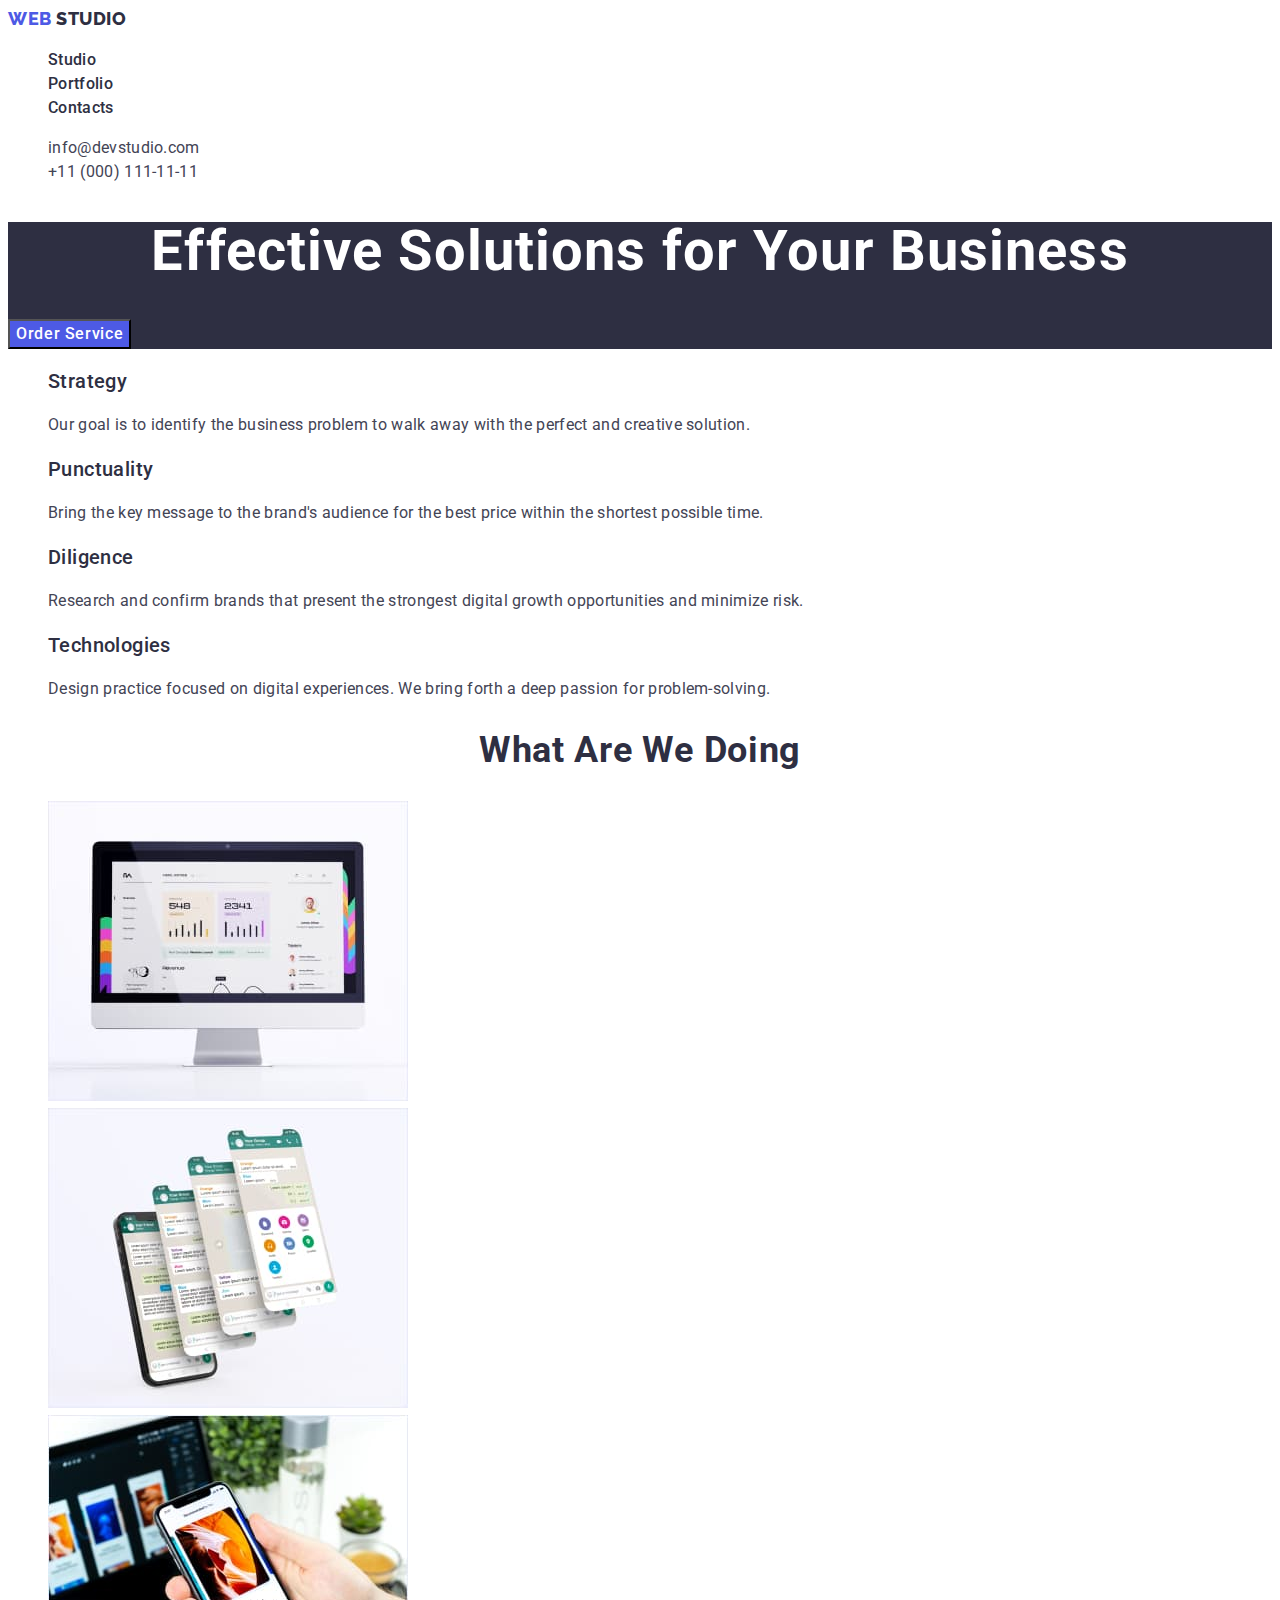
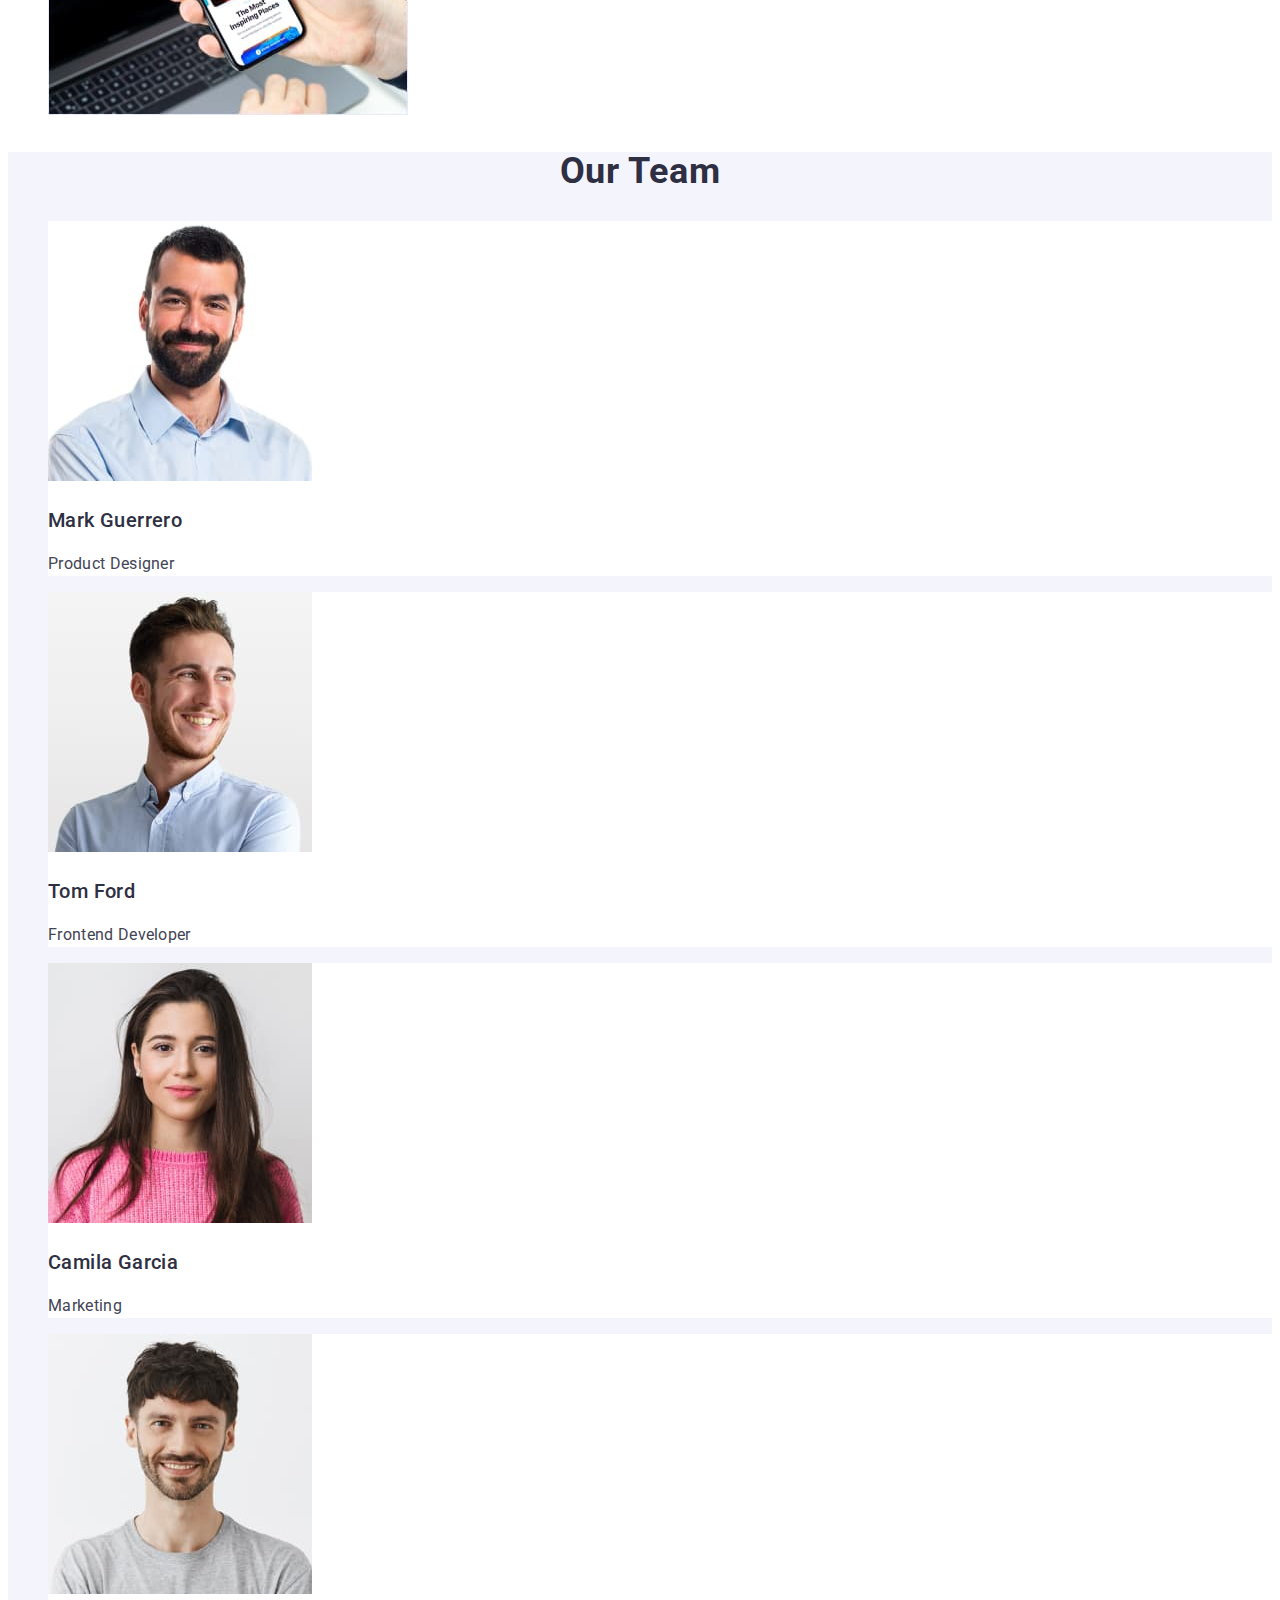
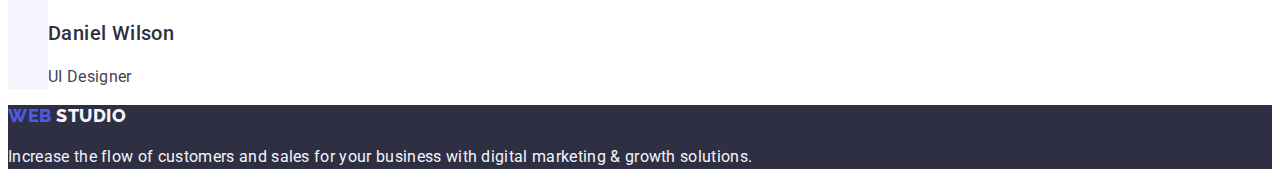
==== index.html @ 3e0f3acb "Initial commit" ====
<!DOCTYPE html>
<html lang="en">
  <head>
    <meta charset="UTF-8" />
    <meta name="viewport" content="width=device-width, initial-scale=1.0" />
    <title>Web Studio</title>
    <link rel="preconnect" href="https://fonts.googleapis.com" />
    <link rel="preconnect" href="https://fonts.gstatic.com" crossorigin />
    <link
      href="https://fonts.googleapis.com/css2?family=Raleway:wght@800&family=Roboto:wght@400;500;700&display=swap"
      rel="stylesheet"
    />
    <link rel="stylesheet" href="./css/styles.css" />
  </head>
  <body>
    <!-- Header -->
    <header class="top-header">
      <nav class="page-nav">
        <a class="logo link" href="./index.html">
          Web
          <span class="logo-studio">Studio</span>
        </a>

        <ul class="menu list">
          <li class="menu-item">
            <a href="./index.html" class="menu-link link">Studio</a>
          </li>
          <li class="menu-item">
            <a href="./portfolio.html" class="menu-link link">Portfolio</a>
          </li>
          <li class="menu-item">
            <a href="" class="menu-link link">Contacts</a>
          </li>
        </ul>
      </nav>
      <address class="address-item">
        <ul class="list">
          <li>
            <a class="address-link link" href="mailto:info@devstudio.com"
              >info@devstudio.com</a
            >
          </li>
          <li>
            <a class="address-link link" href="tel:+110001111111"
              >+11 (000) 111-11-11</a
            >
          </li>
        </ul>
      </address>
    </header>
    <main>
      <!-- HERO -->
      <section class="hero">
        <h1 class="hero-titel">Effective Solutions for Your Business</h1>
        <button type="button" class="modal-btn">Order Service</button>
      </section>
      <!-- ABOUT -->
      <section class="about">
        <h2 hidden>About company</h2>
        <ul class="about-list list">
          <li>
            <h3 class="feature-title">Strategy</h3>
            <p class="feature-text">
              Our goal is to identify the business problem to walk away with the
              perfect and creative solution.
            </p>
          </li>
          <li>
            <h3 class="feature-title">Punctuality</h3>
            <p class="feature-text">
              Bring the key message to the brand's audience for the best price
              within the shortest possible time.
            </p>
          </li>
          <li>
            <h3 class="feature-title">Diligence</h3>
            <p class="feature-text">
              Research and confirm brands that present the strongest digital
              growth opportunities and minimize risk.
            </p>
          </li>
          <li>
            <h3 class="feature-title">Technologies</h3>
            <p class="feature-text">
              Design practice focused on digital experiences. We bring forth a
              deep passion for problem-solving.
            </p>
          </li>
        </ul>
      </section>
      <!-- ACTIVITIES -->
      <section class="activities">
        <h2 class="section-title">What are we doing</h2>
        <ul class="activities-list list">
          <li>
            <img
              src="./images/activities/desktop-applications.jpg"
              alt="Desktop
            applications"
              width="360"
              height="300"
            />
          </li>
          <li>
            <img
              src="./images/activities/mobile-applications.jpg"
              alt="Mobile
            applications"
              width="360"
              height="300"
            />
          </li>
          <li>
            <img
              src="./images/activities/design-solution.jpg"
              alt="Design solution"
              width="360"
              height="300"
            />
          </li>
        </ul>
      </section>
      <!-- TEAM -->
      <section class="team">
        <h2 class="section-title">Our Team</h2>

        <ul class="team-list list">
          <li class="team-link">
            <img
              src="./images/employees/mark-guerrero.jpg"
              alt="photo Product
            Designer"
              width="264"
              height="260"
            />
            <h3 class="feature-title">Mark Guerrero</h3>
            <p class="feature-text">Product Designer</p>
          </li>
          <li class="team-link">
            <img
              src="./images/employees/tom-ford.jpg"
              alt="photo Frontend
            Developer"
              width="264"
              height="260"
            />
            <h3 class="feature-title">Tom Ford</h3>
            <p class="feature-text">Frontend Developer</p>
          </li>
          <li class="team-link">
            <img
              src="./images/employees/camila-garcia.jpg"
              alt="photo
            Marketing"
              width="264"
              height="260"
            />
            <h3 class="feature-title">Camila Garcia</h3>
            <p class="feature-text">Marketing</p>
          </li>
          <li class="team-link">
            <img
              src="./images/employees/daniel-wilson.jpg"
              alt="photo UI
            Designer"
              width="264"
              height="260"
            />
            <h3 class="feature-title">Daniel Wilson</h3>
            <p class="feature-text">UI Designer</p>
          </li>
        </ul>
      </section>
    </main>
    <!-- Footer -->
    <footer class="footer">
      <a class="logo link" href="./index.html">
        Web
        <span class="logo-studio-footer">Studio</span>
      </a>
      <p class="footer-text">
        Increase the flow of customers and sales for your business with digital
        marketing & growth solutions.
      </p>
    </footer>
  </body>
</html>
---- css/styles.css ----
/* ==============ROOT============= */
:root {
    --primary-font: "Roboto", sans-serif;
    --logo-font: "Raleway", sans-serif;

   --primary-theme: #FFF;
   --navy-titel-color: #2E2F42;
   --main-text-color: #434455;
   --brand-color: #4D5AE5;
   --accent-color: #404BBF;
   --section-theme: #F4F4FD;
}
/* =============/ROOT============= */


/* ==========NORMOLIZE============ */
.list {
    list-style-type: none;
}

.link {
    text-decoration: none;
}
/* =========/NORMOLIZE=========== */


body {
    background-color: var(--primary-theme);
    color: var(--main-text-color);

    font-family:  var(--primary-font);
    font-style: normal;
    letter-spacing: 0.32px;
    line-height: 1.5;
}


/* =============LOGO=============== */
.logo {
    color: var(--brand-color);

    font-family: var(--logo-font);
    font-size: 18px;
    font-weight: 800;
    line-height: 1.17;
    letter-spacing: 0.54px;
    text-transform: uppercase;
        }
.logo-studio {
    color: var(--navy-titel-color);
}
.logo-studio-footer {
    color: var(--section-theme);
  }
  /* ============/LOGO============== */

/* =============ADDRESS============== */
.address-item {
    font-style: normal;
    font-size: 16px;
}
.address-link {
    color: var(--main-text-color);
}

.address-link:hover,
.address-link:focus {
    color: var(--accent-color);
}

/* ============/ADDRESS============== */

/* ==============HERO=============== */
.hero {
    background-color: var(--navy-titel-color)
}
.modal-btn {
    color: var(--primary-theme);
    background-color: var(--brand-color);

    font-family: inherit;
    font-size: 16px;
    font-weight: 500;
    line-height:inherit;
    letter-spacing: 0.64px;
    cursor: pointer;
}
.modal-btn:hover,
.modal-btn:focus {
    background-color: var(--accent-color);
}

.hero-titel {
    color: var(--primary-theme);

    font-size: 56px;
    font-weight: 700;
    line-height: 1.07;
    letter-spacing: 1.12px;
    text-align: center;
}

.menu-link {
    color: var(--navy-titel-color);
    font-size: 16px;
    font-weight: 500;
    line-height: 1.5;
}
    
.menu-link:hover,
.menu-link:focus {
    color: var(--accent-color);
}
/* =============/HERO=============== */

/* =============ABOUT=============== */
.feature-title {
    color: var(--navy-titel-color);
    
    font-size: 20px;
    font-weight: 500;
    line-height: 1.2;
    letter-spacing: 0.4px;
}
.feature-text {
    color: var(--main-text-color);

    font-size: 16px;
}
/* ==============/ABOUT============== */
 
/* ===========ACTIVITIES============= */
.section-title {
    color: var(--navy-titel-color);
    text-align: center;
    font-size: 36px;
    font-weight: 700;
    line-height: 1.11;
    letter-spacing: 0.72px;
    text-transform: capitalize;
}
/* ==========/ACTIVITIES============= */

/* ==============TEAM================ */
.team {
    background-color:  var(--section-theme);
} 
.team-link {
    background-color: var(--primary-theme);
}
/* =============/TEAM================ */

/* ==============FILTER============== */
.filter-btn {
    color: var(--brand-color);
    background-color: var(--section-theme);

    text-align: center;
    font-size: 16px;
    font-weight: 500;
    letter-spacing: 0.64px;
    font-family: inherit;
    line-height: inherit;
    cursor: pointer;
}
.filter-btn:hover,
.filter-btn:focus {
    background-color: var(--accent-color);
    color: var(--primary-theme);
}
/* =============/FILTER============== */

/* =============FOOTER=============== */
footer {
    background-color: var(--navy-titel-color);
}
.footer-text {
    color: var(--section-theme);

    font-size: 16px;
}
/* ============/FOOTER=============== */
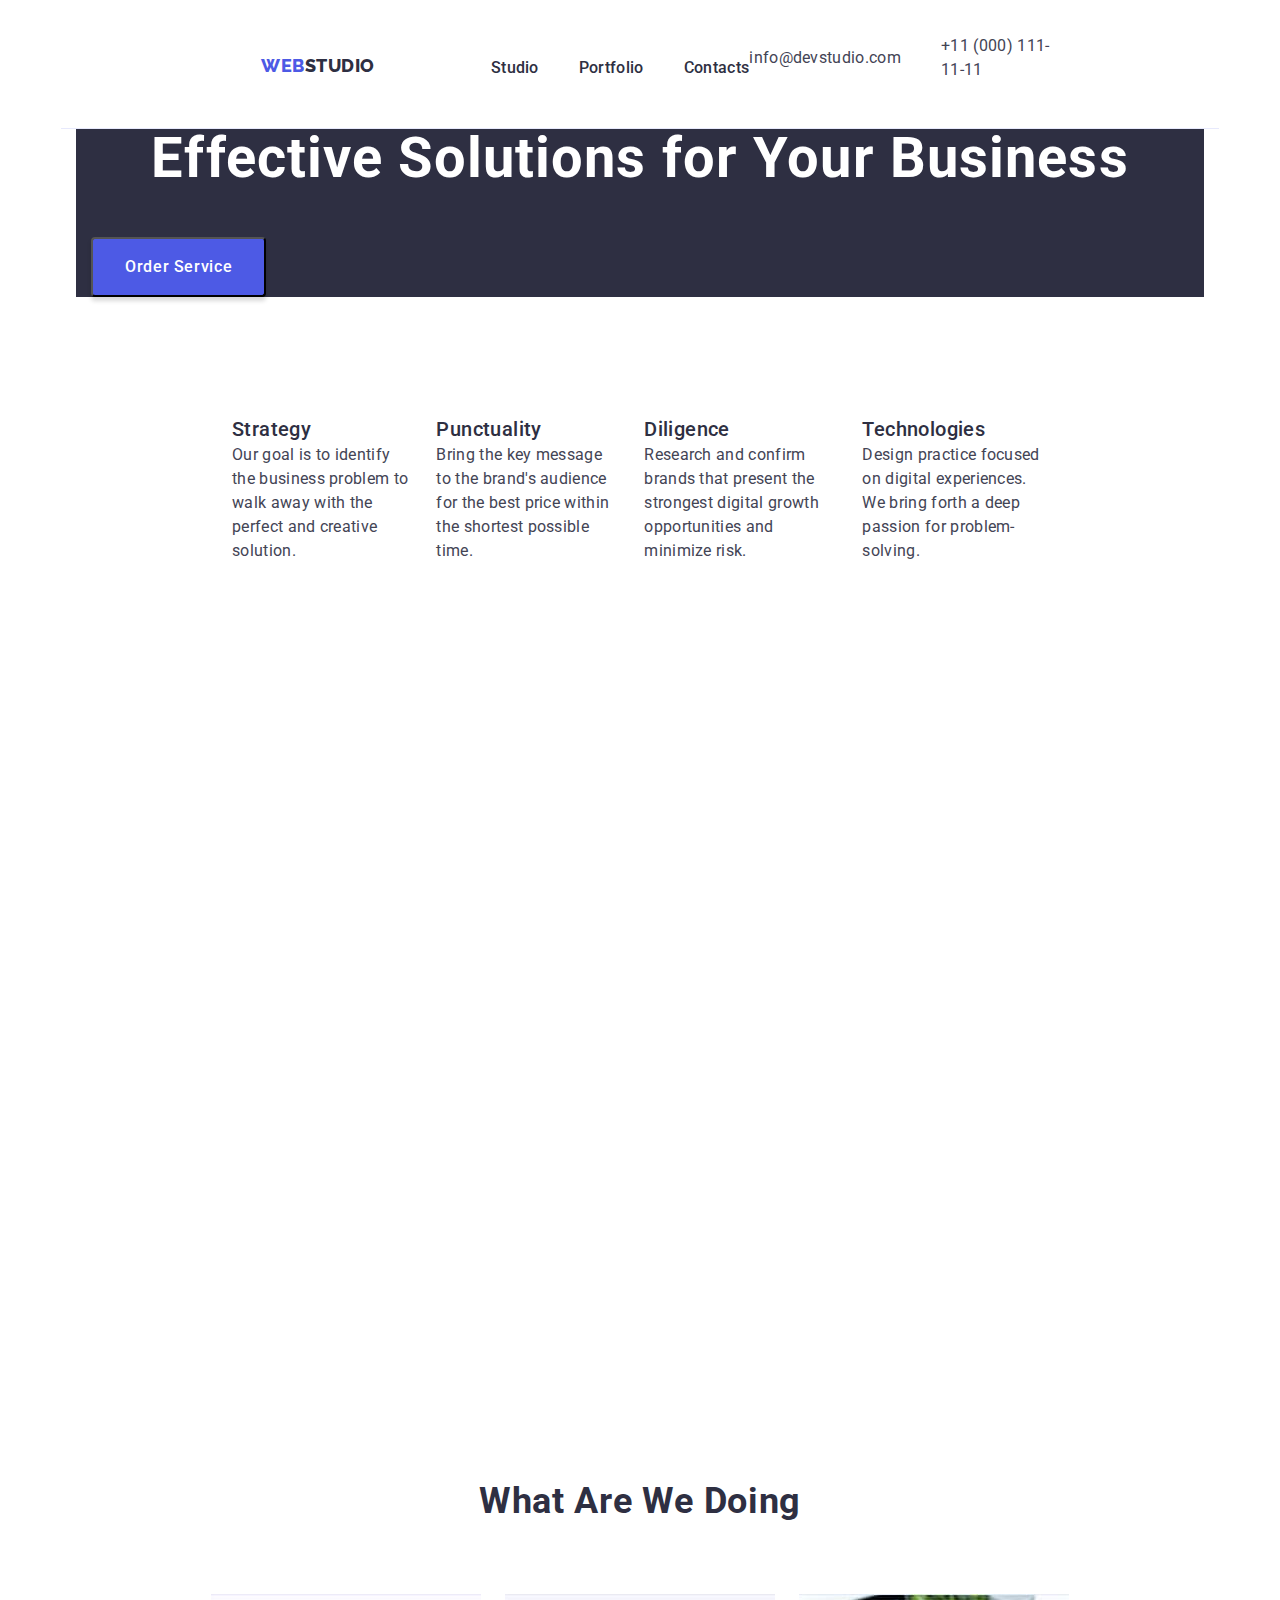
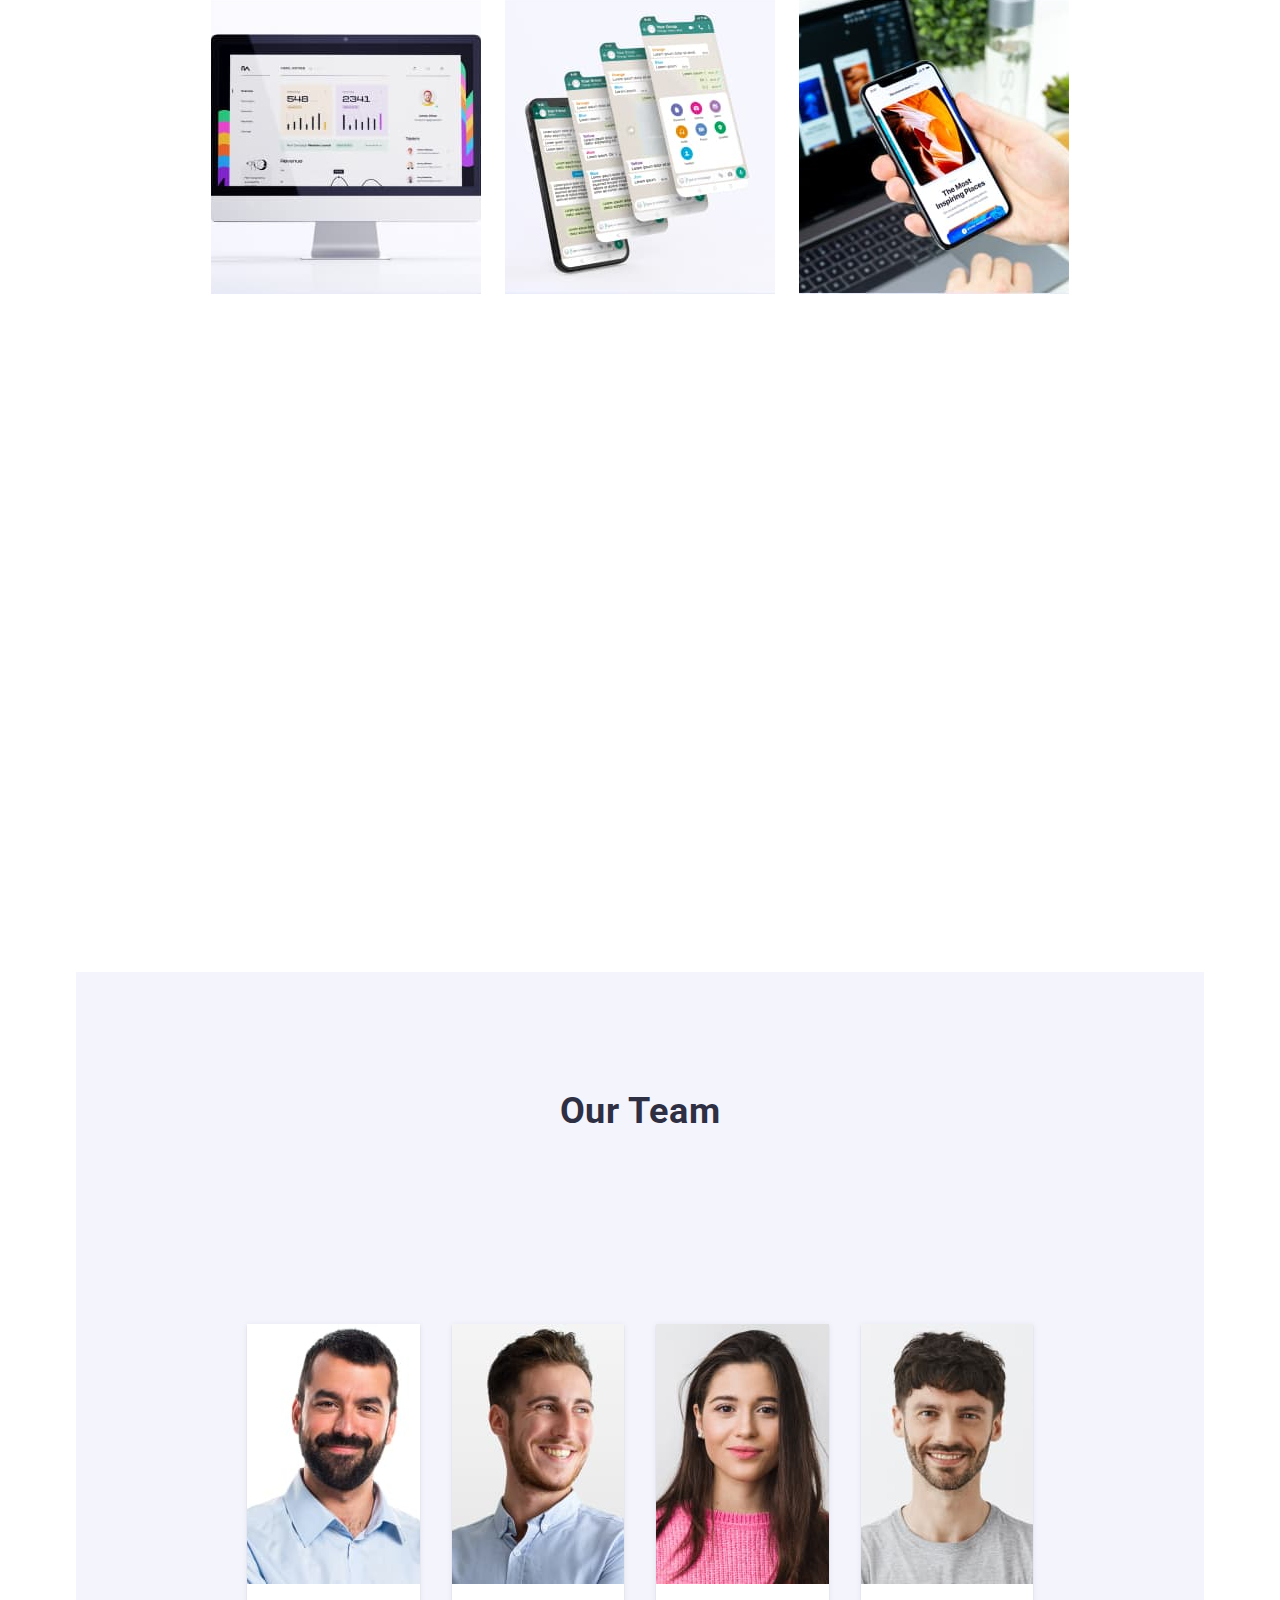
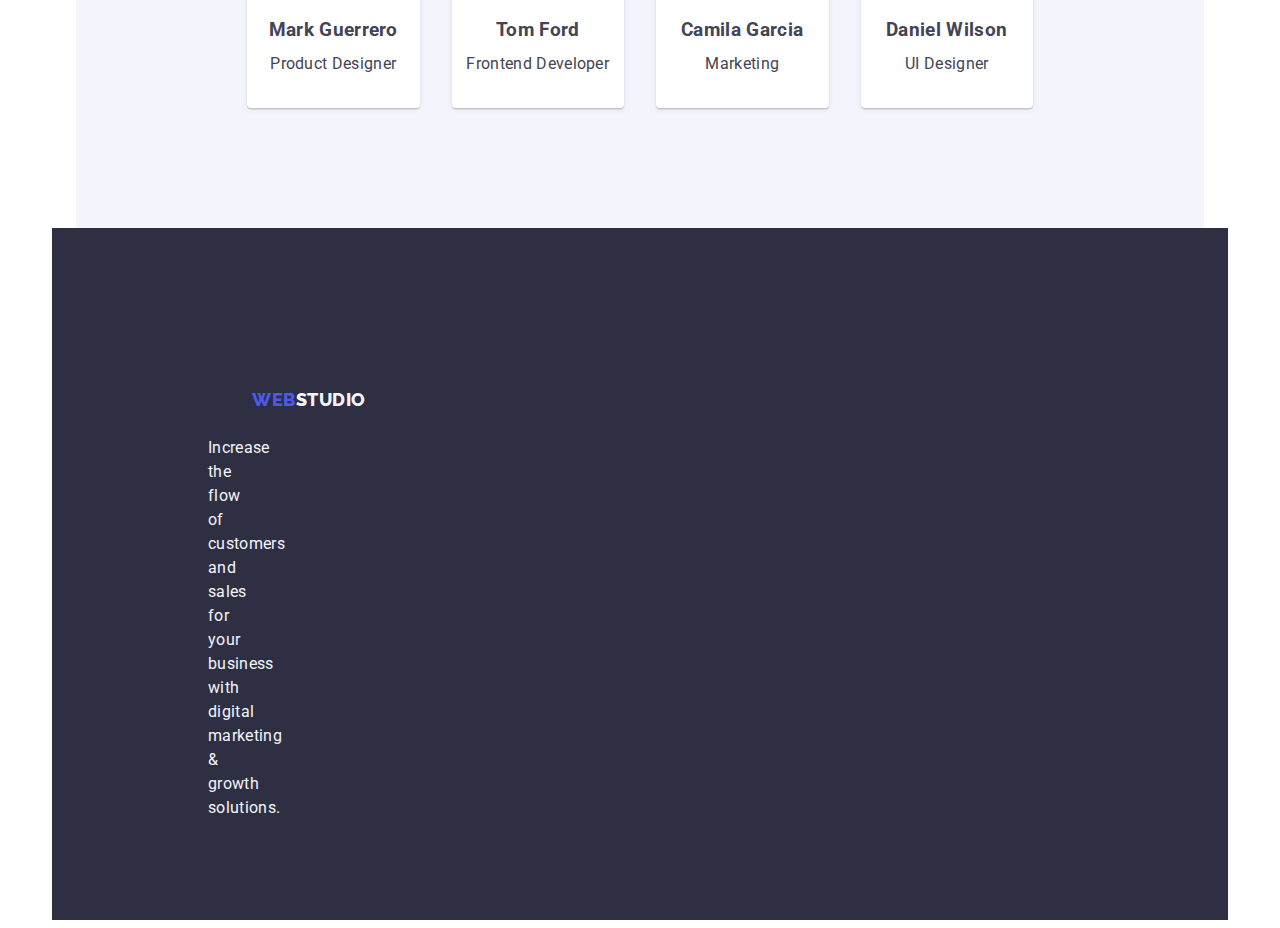
==== commit a4effd73: "hm 3 work" ====
--- a/index.html
+++ b/index.html
@@ -10,178 +10,199 @@
       href="https://fonts.googleapis.com/css2?family=Raleway:wght@800&family=Roboto:wght@400;500;700&display=swap"
       rel="stylesheet"
     />
+    <link
+      rel="stylesheet"
+      href="https://cdnjs.cloudflare.com/ajax/libs/modern-normalize/2.0.0/modern-normalize.min.css"
+      integrity="sha512-4xo8blKMVCiXpTaLzQSLSw3KFOVPWhm/TRtuPVc4WG6kUgjH6J03IBuG7JZPkcWMxJ5huwaBpOpnwYElP/m6wg=="
+      crossorigin="anonymous"
+      referrerpolicy="no-referrer"
+    />
     <link rel="stylesheet" href="./css/styles.css" />
   </head>
   <body>
-    <!-- Header -->
+    <!-- NAVIGATION -->
     <header class="top-header">
-      <nav class="page-nav">
+      <div class="container">
+        <nav class="page-nav">
+          <a class="logo link" href="./index.html">
+            Web
+            <span class="logo-studio">Studio</span>
+          </a>
+
+          <ul class="menu list">
+            <li class="menu-item">
+              <a href="./index.html" class="menu-link link">Studio</a>
+            </li>
+            <li class="menu-item">
+              <a href="./portfolio.html" class="menu-link link">Portfolio</a>
+            </li>
+            <li class="menu-item">
+              <a href="" class="menu-link link">Contacts</a>
+            </li>
+          </ul>
+        </nav>
+        <address class="address">
+          <ul class="address-item list">
+            <li>
+              <a class="address-link link" href="mailto:info@devstudio.com"
+                >info@devstudio.com</a
+              >
+            </li>
+            <li>
+              <a class="address-link link" href="tel:+110001111111"
+                >+11 (000) 111-11-11</a
+              >
+            </li>
+          </ul>
+        </address>
+      </div>
+    </header>
+    <main>
+      <div class="container">
+        <!-- HERO -->
+        <section class="hero">
+          <div class="container">
+            <h1 class="hero-titel">Effective Solutions for Your Business</h1>
+            <button type="button" class="modal-btn">Order Service</button>
+          </div>
+        </section>
+        <!-- ABOUT -->
+        <section class="about">
+          <div class="container">
+            <h2 class="visually-hidden">About company</h2>
+            <ul class="about-list list">
+              <li>
+                <h3 class="feature-title">Strategy</h3>
+                <p class="feature-text">
+                  Our goal is to identify the business problem to walk away with
+                  the perfect and creative solution.
+                </p>
+              </li>
+              <li>
+                <h3 class="feature-title">Punctuality</h3>
+                <p class="feature-text">
+                  Bring the key message to the brand's audience for the best
+                  price within the shortest possible time.
+                </p>
+              </li>
+              <li>
+                <h3 class="feature-title">Diligence</h3>
+                <p class="feature-text">
+                  Research and confirm brands that present the strongest digital
+                  growth opportunities and minimize risk.
+                </p>
+              </li>
+              <li>
+                <h3 class="feature-title">Technologies</h3>
+                <p class="feature-text">
+                  Design practice focused on digital experiences. We bring forth
+                  a deep passion for problem-solving.
+                </p>
+              </li>
+            </ul>
+          </div>
+        </section>
+        <!-- ACTIVITIES -->
+        <section class="activities">
+          <div class="container">
+            <h2 class="section-title">What are we doing</h2>
+            <ul class="activities-list list">
+              <li class="activities-item">
+                <img
+                  src="./images/activities/desktop-applications.jpg"
+                  alt="Desktop
+            applications"
+                  width="360"
+                  height="300"
+                />
+              </li>
+              <li class="activities-item">
+                <img
+                  src="./images/activities/mobile-applications.jpg"
+                  alt="Mobile
+            applications"
+                  width="360"
+                  height="300"
+                />
+              </li>
+              <li class="activities-item">
+                <img
+                  src="./images/activities/design-solution.jpg"
+                  alt="Design solution"
+                  width="360"
+                  height="300"
+                />
+              </li>
+            </ul>
+          </div>
+        </section>
+        <!-- TEAM -->
+        <section class="team">
+          <div class="container">
+            <h2 class="section-title">Our Team</h2>
+
+            <ul class="team-list list">
+              <li class="team-link">
+                <img
+                  src="./images/employees/mark-guerrero.jpg"
+                  alt="photo Product
+            Designer"
+                  width="264"
+                  height="260"
+                />
+                <h3 class="feature-title">Mark Guerrero</h3>
+                <p class="feature-text">Product Designer</p>
+              </li>
+              <li class="team-link">
+                <img
+                  src="./images/employees/tom-ford.jpg"
+                  alt="photo Frontend
+            Developer"
+                  width="264"
+                  height="260"
+                />
+                <h3 class="feature-title">Tom Ford</h3>
+                <p class="feature-text">Frontend Developer</p>
+              </li>
+              <li class="team-link">
+                <img
+                  src="./images/employees/camila-garcia.jpg"
+                  alt="photo
+            Marketing"
+                  width="264"
+                  height="260"
+                />
+                <h3 class="feature-title">Camila Garcia</h3>
+                <p class="feature-text">Marketing</p>
+              </li>
+              <li class="team-link">
+                <img
+                  src="./images/employees/daniel-wilson.jpg"
+                  alt="photo UI
+            Designer"
+                  width="264"
+                  height="260"
+                />
+                <h3 class="feature-title">Daniel Wilson</h3>
+                <p class="feature-text">UI Designer</p>
+              </li>
+            </ul>
+          </div>
+        </section>
+      </div>
+    </main>
+    <!-- FOOTER -->
+    <footer class="footer">
+      <div class="container">
         <a class="logo link" href="./index.html">
           Web
-          <span class="logo-studio">Studio</span>
+          <span class="logo-studio-footer">Studio</span>
         </a>
-
-        <ul class="menu list">
-          <li class="menu-item">
-            <a href="./index.html" class="menu-link link">Studio</a>
-          </li>
-          <li class="menu-item">
-            <a href="./portfolio.html" class="menu-link link">Portfolio</a>
-          </li>
-          <li class="menu-item">
-            <a href="" class="menu-link link">Contacts</a>
-          </li>
-        </ul>
-      </nav>
-      <address class="address-item">
-        <ul class="list">
-          <li>
-            <a class="address-link link" href="mailto:info@devstudio.com"
-              >info@devstudio.com</a
-            >
-          </li>
-          <li>
-            <a class="address-link link" href="tel:+110001111111"
-              >+11 (000) 111-11-11</a
-            >
-          </li>
-        </ul>
-      </address>
-    </header>
-    <main>
-      <!-- HERO -->
-      <section class="hero">
-        <h1 class="hero-titel">Effective Solutions for Your Business</h1>
-        <button type="button" class="modal-btn">Order Service</button>
-      </section>
-      <!-- ABOUT -->
-      <section class="about">
-        <h2 hidden>About company</h2>
-        <ul class="about-list list">
-          <li>
-            <h3 class="feature-title">Strategy</h3>
-            <p class="feature-text">
-              Our goal is to identify the business problem to walk away with the
-              perfect and creative solution.
-            </p>
-          </li>
-          <li>
-            <h3 class="feature-title">Punctuality</h3>
-            <p class="feature-text">
-              Bring the key message to the brand's audience for the best price
-              within the shortest possible time.
-            </p>
-          </li>
-          <li>
-            <h3 class="feature-title">Diligence</h3>
-            <p class="feature-text">
-              Research and confirm brands that present the strongest digital
-              growth opportunities and minimize risk.
-            </p>
-          </li>
-          <li>
-            <h3 class="feature-title">Technologies</h3>
-            <p class="feature-text">
-              Design practice focused on digital experiences. We bring forth a
-              deep passion for problem-solving.
-            </p>
-          </li>
-        </ul>
-      </section>
-      <!-- ACTIVITIES -->
-      <section class="activities">
-        <h2 class="section-title">What are we doing</h2>
-        <ul class="activities-list list">
-          <li>
-            <img
-              src="./images/activities/desktop-applications.jpg"
-              alt="Desktop
-            applications"
-              width="360"
-              height="300"
-            />
-          </li>
-          <li>
-            <img
-              src="./images/activities/mobile-applications.jpg"
-              alt="Mobile
-            applications"
-              width="360"
-              height="300"
-            />
-          </li>
-          <li>
-            <img
-              src="./images/activities/design-solution.jpg"
-              alt="Design solution"
-              width="360"
-              height="300"
-            />
-          </li>
-        </ul>
-      </section>
-      <!-- TEAM -->
-      <section class="team">
-        <h2 class="section-title">Our Team</h2>
-
-        <ul class="team-list list">
-          <li class="team-link">
-            <img
-              src="./images/employees/mark-guerrero.jpg"
-              alt="photo Product
-            Designer"
-              width="264"
-              height="260"
-            />
-            <h3 class="feature-title">Mark Guerrero</h3>
-            <p class="feature-text">Product Designer</p>
-          </li>
-          <li class="team-link">
-            <img
-              src="./images/employees/tom-ford.jpg"
-              alt="photo Frontend
-            Developer"
-              width="264"
-              height="260"
-            />
-            <h3 class="feature-title">Tom Ford</h3>
-            <p class="feature-text">Frontend Developer</p>
-          </li>
-          <li class="team-link">
-            <img
-              src="./images/employees/camila-garcia.jpg"
-              alt="photo
-            Marketing"
-              width="264"
-              height="260"
-            />
-            <h3 class="feature-title">Camila Garcia</h3>
-            <p class="feature-text">Marketing</p>
-          </li>
-          <li class="team-link">
-            <img
-              src="./images/employees/daniel-wilson.jpg"
-              alt="photo UI
-            Designer"
-              width="264"
-              height="260"
-            />
-            <h3 class="feature-title">Daniel Wilson</h3>
-            <p class="feature-text">UI Designer</p>
-          </li>
-        </ul>
-      </section>
-    </main>
-    <!-- Footer -->
-    <footer class="footer">
-      <a class="logo link" href="./index.html">
-        Web
-        <span class="logo-studio-footer">Studio</span>
-      </a>
-      <p class="footer-text">
-        Increase the flow of customers and sales for your business with digital
-        marketing & growth solutions.
-      </p>
+        <p class="footer-text">
+          Increase the flow of customers and sales for your business with
+          digital marketing & growth solutions.
+        </p>
+      </div>
     </footer>
   </body>
 </html>
--- a/css/styles.css
+++ b/css/styles.css
@@ -1,182 +1,399 @@
 /* ==============ROOT============= */
 :root {
-    --primary-font: "Roboto", sans-serif;
-    --logo-font: "Raleway", sans-serif;
-
-   --primary-theme: #FFF;
-   --navy-titel-color: #2E2F42;
-   --main-text-color: #434455;
-   --brand-color: #4D5AE5;
-   --accent-color: #404BBF;
-   --section-theme: #F4F4FD;
+  --primary-font: "Roboto", sans-serif;
+  --logo-font: "Raleway", sans-serif;
+
+  --primary-theme: #fff;
+  --navy-titel-color: #2e2f42;
+  --main-text-color: #434455;
+  --brand-color: #4d5ae5;
+  --accent-color: #404bbf;
+  --section-theme: #f4f4fd;
+  --frame-color: #e7e9fc;
 }
 /* =============/ROOT============= */
 
-
 /* ==========NORMOLIZE============ */
+img {
+  display: block;
+  max-width: 100%;
+  object-fit: cover;
+}
+
 .list {
-    list-style-type: none;
+  list-style-type: none;
 }
 
 .link {
-    text-decoration: none;
+  text-decoration: none;
+}
+
+*,
+*::before,
+*::after {
+  box-sizing: border-box;
+}
+
+h1,
+h2,
+h3,
+h4,
+h5,
+h6,
+p {
+  margin-top: 0;
+  margin-bottom: 0;
+}
+
+ul,
+ol {
+  margin-top: 0;
+  margin-bottom: 0;
+  padding-left: 0;
+}
+main {
+  flex-grow: 1;
 }
 /* =========/NORMOLIZE=========== */
 
-
 body {
-    background-color: var(--primary-theme);
-    color: var(--main-text-color);
-
-    font-family:  var(--primary-font);
-    font-style: normal;
-    letter-spacing: 0.32px;
-    line-height: 1.5;
-}
-
+  background-color: var(--primary-theme);
+  color: var(--main-text-color);
+
+  font-family: var(--primary-font);
+  font-style: normal;
+  letter-spacing: 0.32px;
+  line-height: 1.5;
+  min-height: 100vh;
+}
+
+.container {
+    max-width: 1158px;
+    margin: 0 auto;
+    padding: 0 15px;
+}
 
 /* =============LOGO=============== */
 .logo {
-    color: var(--brand-color);
-
-    font-family: var(--logo-font);
-    font-size: 18px;
-    font-weight: 800;
-    line-height: 1.17;
-    letter-spacing: 0.54px;
-    text-transform: uppercase;
-        }
+  color: var(--brand-color);
+
+  font-family: var(--logo-font);
+  font-size: 18px;
+  font-weight: 800;
+  line-height: 1.17;
+  letter-spacing: 0.54px;
+  text-transform: uppercase;
+  display: inline-flex;
+  padding-top: 21px;
+  padding-left: 44px;
+  flex-shrink: 0;
+  margin-right: 76px;
+  margin-bottom: 26px;
+}
+
 .logo-studio {
-    color: var(--navy-titel-color);
+  color: var(--navy-titel-color);
 }
 .logo-studio-footer {
-    color: var(--section-theme);
-  }
-  /* ============/LOGO============== */
-
-/* =============ADDRESS============== */
+  color: var(--section-theme);
+}
+/* ============/LOGO============== */
+
+/* ==========NAVIGATION=========== */
+.page-nav {
+  display: flex;
+  justify-content: space-between;
+  align-items: center;
+  gap: 40px;
+}
+
+.address {
+  font-style: normal;
+  font-size: 16px;
+}
+
 .address-item {
-    font-style: normal;
-    font-size: 16px;
-}
+  display: flex;
+  gap: 40px;
+  align-items: center;
+}
+
 .address-link {
-    color: var(--main-text-color);
+  color: var(--main-text-color);
 }
 
 .address-link:hover,
 .address-link:focus {
-    color: var(--accent-color);
-}
-
-/* ============/ADDRESS============== */
+  color: var(--accent-color);
+}
+
+/* ==========/NAVIGATION=========== */
 
 /* ==============HERO=============== */
 .hero {
-    background-color: var(--navy-titel-color)
+  background-color: var(--navy-titel-color);
+  /* margin: 0 0 292px;
+  padding: 188px 472px; */
+}
+
+.hero-titel {
+  color: var(--primary-theme);
+
+  font-size: 56px;
+  font-weight: 700;
+  line-height: 1.07;
+  letter-spacing: 1.12px;
+  text-align: center;
+  margin-bottom: 48px;
 }
 .modal-btn {
-    color: var(--primary-theme);
-    background-color: var(--brand-color);
-
-    font-family: inherit;
-    font-size: 16px;
-    font-weight: 500;
-    line-height:inherit;
-    letter-spacing: 0.64px;
-    cursor: pointer;
-}
+  color: var(--primary-theme);
+  background-color: var(--brand-color);
+  box-shadow: 0px 4px 4px 0px rgba(0, 0, 0, 0.15);
+
+  font-family: inherit;
+  font-size: 16px;
+  font-weight: 500;
+  line-height: inherit;
+  letter-spacing: 0.64px;
+  cursor: pointer;
+  border-radius: 4px;
+  padding: 16px 32px;
+  align-items: flex-start;
+  gap: 10px;
+}
+
 .modal-btn:hover,
 .modal-btn:focus {
-    background-color: var(--accent-color);
-}
-
-.hero-titel {
-    color: var(--primary-theme);
-
-    font-size: 56px;
-    font-weight: 700;
-    line-height: 1.07;
-    letter-spacing: 1.12px;
-    text-align: center;
-}
+  background-color: var(--accent-color);
+}
+
+
+/* .menu-item {
+  padding-right: 40px;
+} */
 
 .menu-link {
-    color: var(--navy-titel-color);
-    font-size: 16px;
-    font-weight: 500;
-    line-height: 1.5;
-}
-    
+  color: var(--navy-titel-color);
+  font-size: 16px;
+  font-weight: 500;
+  line-height: 1.5;
+}
+
 .menu-link:hover,
 .menu-link:focus {
-    color: var(--accent-color);
+  color: var(--accent-color);
 }
 /* =============/HERO=============== */
 
 /* =============ABOUT=============== */
-.feature-title {
+.visually-hidden {
+  position: absolute;
+  width: 1px;
+  height: 1px;
+  margin: -1px;
+  border: 0;
+  padding: 0;
+  white-space: nowrap;
+  clip-path: inset(100%);
+  clip: rect(0 0 0 0);
+  overflow: hidden;
+}
+
+
+.feature-text {
+  color: var(--main-text-color);
+
+  font-size: 16px;
+  margin-bottom: 120px;
+}
+/* ==============/ABOUT============== */
+
+/* ===========ACTIVITIES============= */
+
+.section-title {
+  color: var(--navy-titel-color);
+  text-align: center;
+  font-size: 36px;
+  font-weight: 700;
+  line-height: 1.11;
+  letter-spacing: 0.72px;
+  text-transform: capitalize;
+}
+/* ==========/ACTIVITIES============= */
+
+/* ==============TEAM================ */
+.team {
+  background-color: var(--section-theme);
+}
+
+.team-link {
+  background-color: var(--primary-theme);
+  border-radius: 0px 0px 4px 4px;
+  box-shadow: 0px 2px 1px 0px rgba(46, 47, 66, 0.08),
+    0px 1px 1px 0px rgba(46, 47, 66, 0.16),
+    0px 1px 6px 0px rgba(46, 47, 66, 0.08);
+}
+.team-link img {
+  margin-bottom: 32px;
+}
+
+.team-link .feature-title {
+  margin-bottom: 8px;
+  text-align: center;
+}
+
+.team-link .feature-text {
+  margin-bottom: 32px;
+  text-align: center;
+}
+/* =============/TEAM================ */
+
+/* ==============FILTER============== */
+.button-list {
+  display: inline-flex;
+  align-items: flex-start;
+  gap: 24px;
+  text-align: center;
+  padding: 96px 472px;
+  margin-bottom: 72px;
+}
+.filter-btn {
+  color: var(--brand-color);
+  background-color: var(--section-theme);
+
+  text-align: center;
+  font-size: 16px;
+  font-weight: 500;
+  letter-spacing: 0.64px;
+  font-family: inherit;
+  line-height: inherit;
+  cursor: pointer;
+  border-radius: 4px;
+  display: flex;
+  padding: 12px 24px;
+  align-items: flex-start;
+  border: 1px solid var (--frame-color);
+  box-shadow: 0px 2px 2px 0px rgba(0, 0, 0, 0.12),
+    0px 2px 1px 0px rgba(0, 0, 0, 0.08), 0px 3px 1px 0px rgba(0, 0, 0, 0.1);
+}
+
+.filter-btn:hover,
+.filter-btn:focus {
+  background-color: var(--accent-color);
+  color: var(--primary-theme);
+}
+
+
+/* =============/FILTER============== */
+
+/* =============FOOTER=============== */
+.footer-text {
+  color: var(--section-theme);
+
+  font-size: 16px;
+}
+
+/* ============/FOOTER=============== */
+
+
+.top-header .container {
+  border-bottom: 1px solid var(--frame-color);
+  display: flex;
+  justify-content: space-between;
+  padding: 26px 156px;
+}
+
+.footer .container {
+    background-color: var(--navy-titel-color);
+
+    flex-shrink: 0;
+    display: flex;
+    flex-direction: column;
+    justify-content: center;
+    margin: 0 auto;
+    padding: 140px 1020px 100px 156px;
+}
+
+.menu {
+    display: flex;
+    align-items: flex-start;
+    gap: 40px;
+}
+.filter-link img {
+  margin-bottom: 32px;
+}
+
+.filter-link .feature-title {
+  margin-bottom: 8px;
+}
+
+.filter-link .feature-text {
+  margin-bottom: 32px;
+}
+
+.filter-item {
+  padding: 0px 16px;
+  gap: 8px;
+  align-self: stretch;
+box-sizing: border-box;
+flex-direction: row;
+}
+.filter-list {
+  display: flex;
+  align-items: flex-start;
+  padding-bottom: 0;
+  flex-direction: column;
+  gap: 32px;
+  flex-shrink: 0;
+  border: 1px solid var(--frame-color);
+}
+.team-list {
+    gap: 32px;
+    display: inline-flex;
+    padding: 120px 156px;
+    flex-direction: row;
+    justify-content: center;
+    align-items: center;
+}
+.about .container {
+    display: inline-flex;
+    justify-content: space-between;
+    padding: 120px 156px;
+}
+
+.about .feature-title {
     color: var(--navy-titel-color);
-    
+
     font-size: 20px;
     font-weight: 500;
     line-height: 1.2;
     letter-spacing: 0.4px;
-}
-.feature-text {
-    color: var(--main-text-color);
-
-    font-size: 16px;
-}
-/* ==============/ABOUT============== */
- 
-/* ===========ACTIVITIES============= */
-.section-title {
-    color: var(--navy-titel-color);
+    display: inline-flex;
+    flex-direction: column;
+    gap: 8px;
+}
+
+.about-list {
+    display: flex;
+    justify-content: space-between;
+    gap: 24px;
+}
+
+.activities {
+    padding: 559px 120px 558px;
+}
+
+.activities .section-title,
+.team .section-title {
+    padding-top: 120px;
+    margin-bottom: 72px;
+}
+
+.activities-list {
+    display: flex;
+    justify-content: space-between;
     text-align: center;
-    font-size: 36px;
-    font-weight: 700;
-    line-height: 1.11;
-    letter-spacing: 0.72px;
-    text-transform: capitalize;
-}
-/* ==========/ACTIVITIES============= */
-
-/* ==============TEAM================ */
-.team {
-    background-color:  var(--section-theme);
-} 
-.team-link {
-    background-color: var(--primary-theme);
-}
-/* =============/TEAM================ */
-
-/* ==============FILTER============== */
-.filter-btn {
-    color: var(--brand-color);
-    background-color: var(--section-theme);
-
-    text-align: center;
-    font-size: 16px;
-    font-weight: 500;
-    letter-spacing: 0.64px;
-    font-family: inherit;
-    line-height: inherit;
-    cursor: pointer;
-}
-.filter-btn:hover,
-.filter-btn:focus {
-    background-color: var(--accent-color);
-    color: var(--primary-theme);
-}
-/* =============/FILTER============== */
-
-/* =============FOOTER=============== */
-footer {
-    background-color: var(--navy-titel-color);
-}
-.footer-text {
-    color: var(--section-theme);
-
-    font-size: 16px;
-}
-/* ============/FOOTER=============== */+    gap: 24px;
+    margin-bottom: 120px;
+}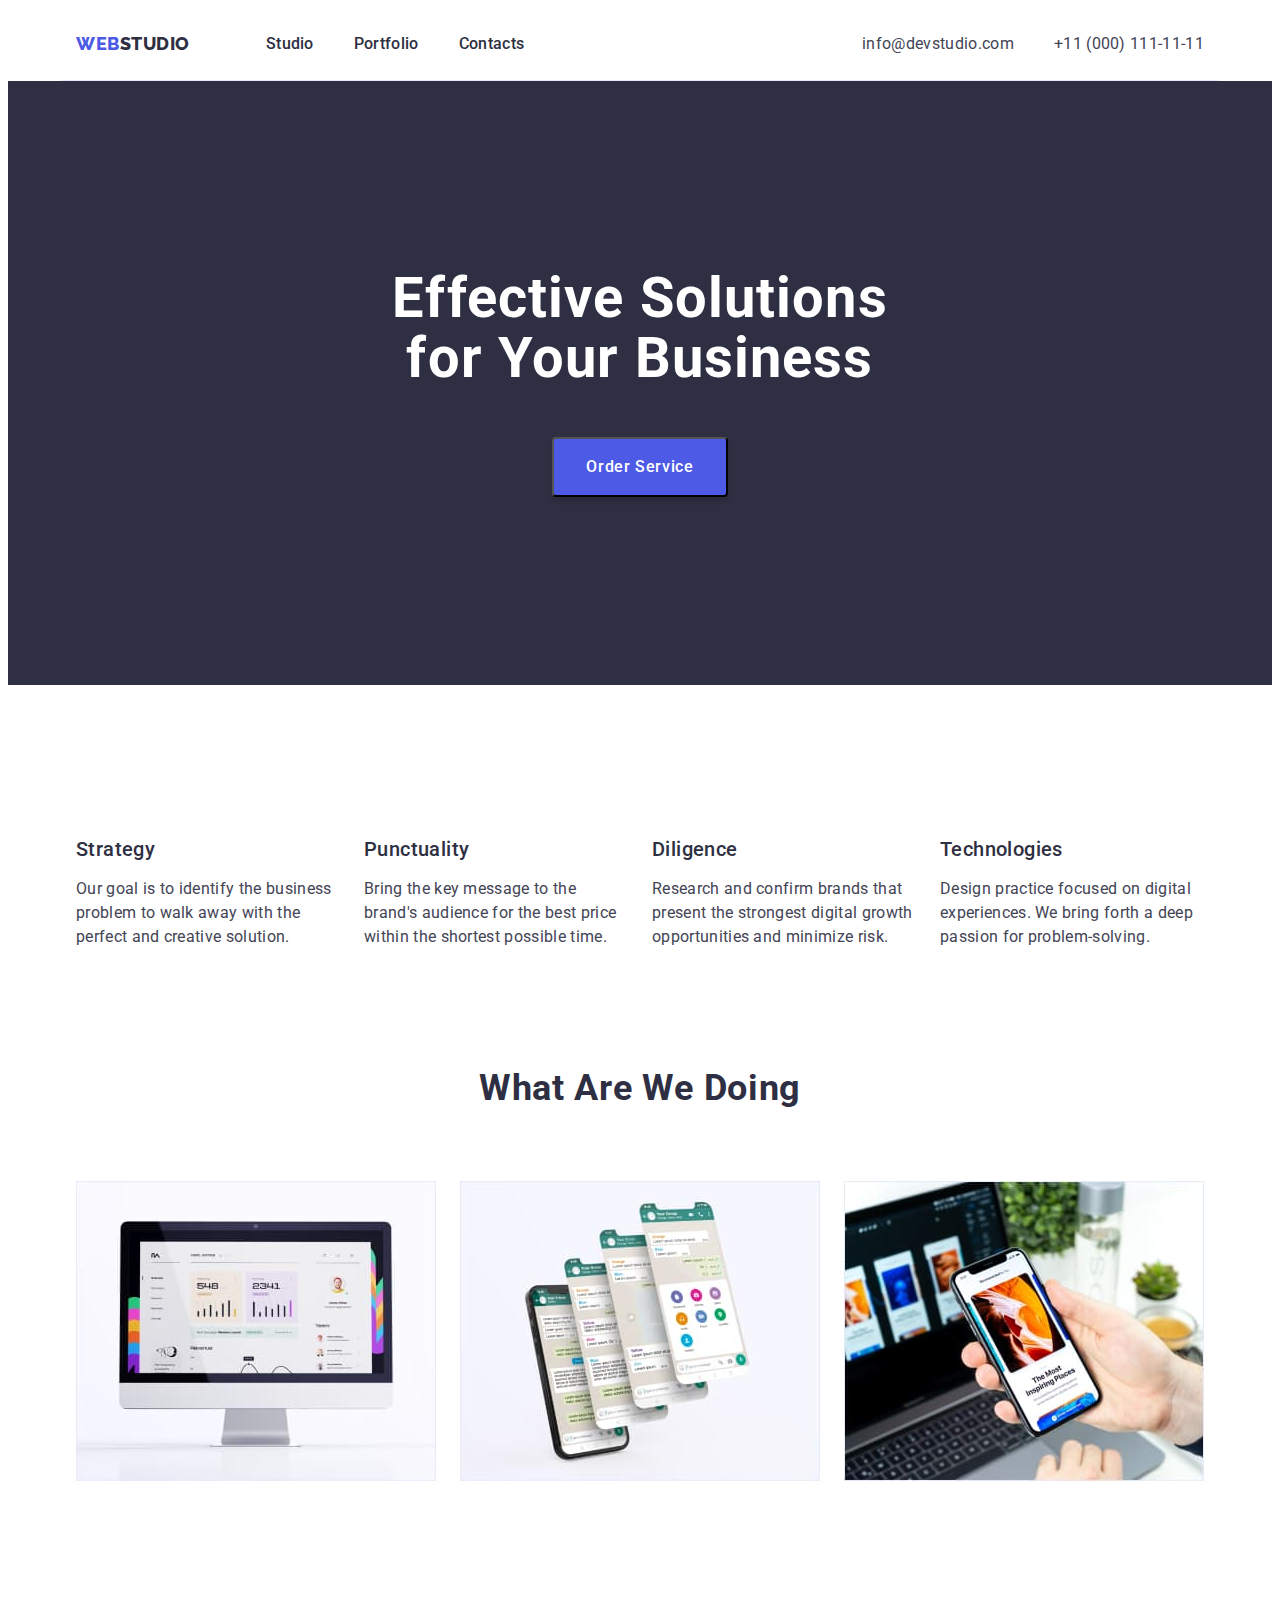
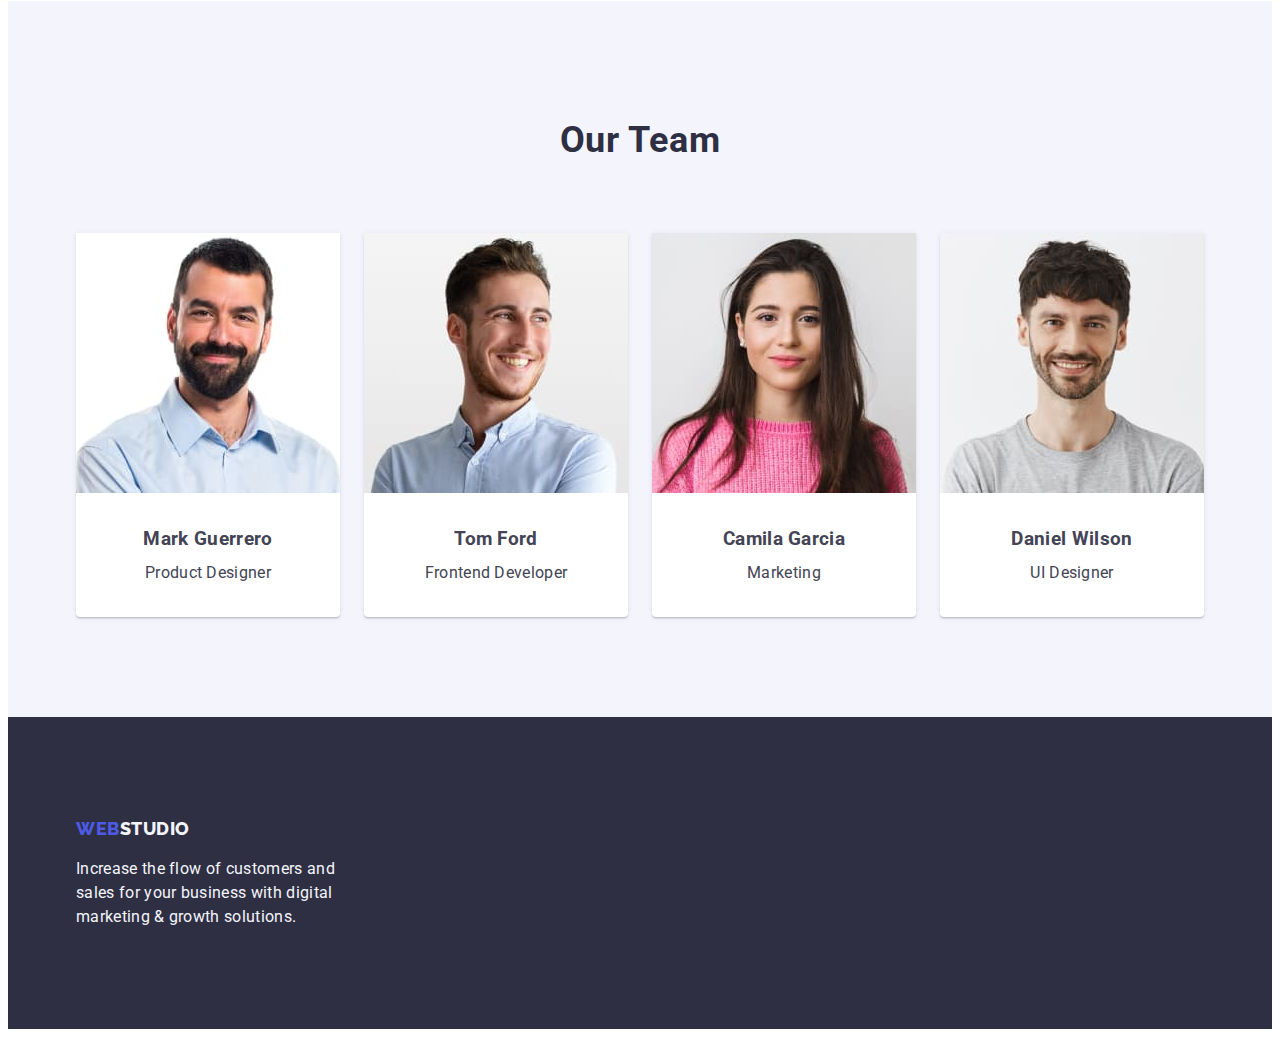
==== commit f29956d2: "hw 3 commit" ====
--- a/index.html
+++ b/index.html
@@ -22,7 +22,7 @@
   <body>
     <!-- NAVIGATION -->
     <header class="top-header">
-      <div class="container">
+      <div class="header-container container">
         <nav class="page-nav">
           <a class="logo link" href="./index.html">
             Web
@@ -58,143 +58,141 @@
       </div>
     </header>
     <main>
-      <div class="container">
-        <!-- HERO -->
-        <section class="hero">
-          <div class="container">
-            <h1 class="hero-titel">Effective Solutions for Your Business</h1>
-            <button type="button" class="modal-btn">Order Service</button>
-          </div>
-        </section>
-        <!-- ABOUT -->
-        <section class="about">
-          <div class="container">
-            <h2 class="visually-hidden">About company</h2>
-            <ul class="about-list list">
-              <li>
-                <h3 class="feature-title">Strategy</h3>
-                <p class="feature-text">
-                  Our goal is to identify the business problem to walk away with
-                  the perfect and creative solution.
-                </p>
-              </li>
-              <li>
-                <h3 class="feature-title">Punctuality</h3>
-                <p class="feature-text">
-                  Bring the key message to the brand's audience for the best
-                  price within the shortest possible time.
-                </p>
-              </li>
-              <li>
-                <h3 class="feature-title">Diligence</h3>
-                <p class="feature-text">
-                  Research and confirm brands that present the strongest digital
-                  growth opportunities and minimize risk.
-                </p>
-              </li>
-              <li>
-                <h3 class="feature-title">Technologies</h3>
-                <p class="feature-text">
-                  Design practice focused on digital experiences. We bring forth
-                  a deep passion for problem-solving.
-                </p>
-              </li>
-            </ul>
-          </div>
-        </section>
-        <!-- ACTIVITIES -->
-        <section class="activities">
-          <div class="container">
-            <h2 class="section-title">What are we doing</h2>
-            <ul class="activities-list list">
-              <li class="activities-item">
-                <img
-                  src="./images/activities/desktop-applications.jpg"
-                  alt="Desktop
+      <!-- HERO -->
+      <section class="hero">
+        <div class="container">
+          <h1 class="hero-titel">Effective Solutions for Your Business</h1>
+          <button type="button" class="modal-btn">Order Service</button>
+        </div>
+      </section>
+      <!-- ABOUT -->
+      <section class="about">
+        <div class="container">
+          <h2 class="visually-hidden">About company</h2>
+          <ul class="about-list list">
+            <li class="about-link">
+              <h3 class="feature-title">Strategy</h3>
+              <p class="feature-text">
+                Our goal is to identify the business problem to walk away with
+                the perfect and creative solution.
+              </p>
+            </li>
+            <li class="about-link">
+              <h3 class="feature-title">Punctuality</h3>
+              <p class="feature-text">
+                Bring the key message to the brand's audience for the best price
+                within the shortest possible time.
+              </p>
+            </li>
+            <li class="about-link">
+              <h3 class="feature-title">Diligence</h3>
+              <p class="feature-text">
+                Research and confirm brands that present the strongest digital
+                growth opportunities and minimize risk.
+              </p>
+            </li>
+            <li class="about-link">
+              <h3 class="feature-title">Technologies</h3>
+              <p class="feature-text">
+                Design practice focused on digital experiences. We bring forth a
+                deep passion for problem-solving.
+              </p>
+            </li>
+          </ul>
+        </div>
+      </section>
+      <!-- ACTIVITIES -->
+      <section class="activities">
+        <div class="container">
+          <h2 class="section-title">What are we doing</h2>
+          <ul class="activities-list list">
+            <li class="activities-item">
+              <img
+                src="./images/activities/desktop-applications.jpg"
+                alt="Desktop
             applications"
-                  width="360"
-                  height="300"
-                />
-              </li>
-              <li class="activities-item">
-                <img
-                  src="./images/activities/mobile-applications.jpg"
-                  alt="Mobile
+                width="360"
+                height="300"
+              />
+            </li>
+            <li class="activities-item">
+              <img
+                src="./images/activities/mobile-applications.jpg"
+                alt="Mobile
             applications"
-                  width="360"
-                  height="300"
-                />
-              </li>
-              <li class="activities-item">
-                <img
-                  src="./images/activities/design-solution.jpg"
-                  alt="Design solution"
-                  width="360"
-                  height="300"
-                />
-              </li>
-            </ul>
-          </div>
-        </section>
-        <!-- TEAM -->
-        <section class="team">
-          <div class="container">
-            <h2 class="section-title">Our Team</h2>
+                width="360"
+                height="300"
+              />
+            </li>
+            <li class="activities-item">
+              <img
+                src="./images/activities/design-solution.jpg"
+                alt="Design solution"
+                width="360"
+                height="300"
+              />
+            </li>
+          </ul>
+        </div>
+      </section>
+      <!-- TEAM -->
+      <section class="team">
+        <div class="container">
+          <h2 class="section-title">Our Team</h2>
 
-            <ul class="team-list list">
-              <li class="team-link">
-                <img
-                  src="./images/employees/mark-guerrero.jpg"
-                  alt="photo Product
+          <ul class="team-list list">
+            <li class="team-card">
+              <img
+                src="./images/employees/mark-guerrero.jpg"
+                alt="photo Product
             Designer"
-                  width="264"
-                  height="260"
-                />
-                <h3 class="feature-title">Mark Guerrero</h3>
-                <p class="feature-text">Product Designer</p>
-              </li>
-              <li class="team-link">
-                <img
-                  src="./images/employees/tom-ford.jpg"
-                  alt="photo Frontend
+                width="264"
+                height="260"
+              />
+              <h3 class="feature-title">Mark Guerrero</h3>
+              <p class="feature-text">Product Designer</p>
+            </li>
+            <li class="team-card">
+              <img
+                src="./images/employees/tom-ford.jpg"
+                alt="photo Frontend
             Developer"
-                  width="264"
-                  height="260"
-                />
-                <h3 class="feature-title">Tom Ford</h3>
-                <p class="feature-text">Frontend Developer</p>
-              </li>
-              <li class="team-link">
-                <img
-                  src="./images/employees/camila-garcia.jpg"
-                  alt="photo
+                width="264"
+                height="260"
+              />
+              <h3 class="feature-title">Tom Ford</h3>
+              <p class="feature-text">Frontend Developer</p>
+            </li>
+            <li class="team-card">
+              <img
+                src="./images/employees/camila-garcia.jpg"
+                alt="photo
             Marketing"
-                  width="264"
-                  height="260"
-                />
-                <h3 class="feature-title">Camila Garcia</h3>
-                <p class="feature-text">Marketing</p>
-              </li>
-              <li class="team-link">
-                <img
-                  src="./images/employees/daniel-wilson.jpg"
-                  alt="photo UI
+                width="264"
+                height="260"
+              />
+              <h3 class="feature-title">Camila Garcia</h3>
+              <p class="feature-text">Marketing</p>
+            </li>
+            <li class="team-card">
+              <img
+                src="./images/employees/daniel-wilson.jpg"
+                alt="photo UI
             Designer"
-                  width="264"
-                  height="260"
-                />
-                <h3 class="feature-title">Daniel Wilson</h3>
-                <p class="feature-text">UI Designer</p>
-              </li>
-            </ul>
-          </div>
-        </section>
-      </div>
+                width="264"
+                height="260"
+              />
+              <h3 class="feature-title">Daniel Wilson</h3>
+              <p class="feature-text">UI Designer</p>
+            </li>
+          </ul>
+        </div>
+      </section>
     </main>
     <!-- FOOTER -->
     <footer class="footer">
       <div class="container">
-        <a class="logo link" href="./index.html">
+        <a class="logo web-footer link" href="./index.html">
           Web
           <span class="logo-studio-footer">Studio</span>
         </a>
--- a/css/styles.css
+++ b/css/styles.css
@@ -22,6 +22,8 @@
 
 .list {
   list-style-type: none;
+  margin: 0;
+  padding: 0;
 }
 
 .link {
@@ -41,16 +43,9 @@
 h5,
 h6,
 p {
-  margin-top: 0;
-  margin-bottom: 0;
-}
-
-ul,
-ol {
-  margin-top: 0;
-  margin-bottom: 0;
-  padding-left: 0;
-}
+  margin: 0;
+}
+
 main {
   flex-grow: 1;
 }
@@ -64,13 +59,45 @@
   font-style: normal;
   letter-spacing: 0.32px;
   line-height: 1.5;
-  min-height: 100vh;
 }
 
 .container {
-    max-width: 1158px;
+    width: 1158px;
     margin: 0 auto;
     padding: 0 15px;
+}
+
+button {
+  font-family: inherit;
+  line-height: inherit;
+}
+
+.section-title {
+  color: var(--navy-titel-color);
+  font-size: 36px;
+  font-weight: 700;
+  line-height: 1.11;
+  letter-spacing: 0.72px;
+  text-transform: capitalize;
+  text-align: center;
+}
+
+.feature-title {
+  padding-top: 32px;
+  padding-bottom: 8px;
+}
+
+.feature-text {
+  color: var(--main-text-color);
+
+  font-size: 16px;
+  padding-bottom: 32px;
+}
+
+.activities .section-title,
+.team .section-title {
+  padding-top: 120px;
+  margin-bottom: 72px;
 }
 
 /* =============LOGO=============== */
@@ -84,18 +111,11 @@
   letter-spacing: 0.54px;
   text-transform: uppercase;
   display: inline-flex;
-  padding-top: 21px;
-  padding-left: 44px;
-  flex-shrink: 0;
   margin-right: 76px;
-  margin-bottom: 26px;
 }
 
 .logo-studio {
   color: var(--navy-titel-color);
-}
-.logo-studio-footer {
-  color: var(--section-theme);
 }
 /* ============/LOGO============== */
 
@@ -104,6 +124,11 @@
   display: flex;
   justify-content: space-between;
   align-items: center;
+}
+
+.menu {
+  display: flex;
+  align-items: flex-start;
   gap: 40px;
 }
 
@@ -114,8 +139,8 @@
 
 .address-item {
   display: flex;
+  text-align: center;
   gap: 40px;
-  align-items: center;
 }
 
 .address-link {
@@ -130,10 +155,17 @@
 /* ==========/NAVIGATION=========== */
 
 /* ==============HERO=============== */
+ .header-container {
+    display: flex;
+    justify-content: space-between;
+    align-items: center;
+
+    border-bottom: 1px solid var(--frame-color);
+}
+
 .hero {
   background-color: var(--navy-titel-color);
-  /* margin: 0 0 292px;
-  padding: 188px 472px; */
+  padding-bottom: 188px;
 }
 
 .hero-titel {
@@ -144,23 +176,25 @@
   line-height: 1.07;
   letter-spacing: 1.12px;
   text-align: center;
+  padding-top: 188px;
+  margin-left: auto;
+  margin-right: auto;
   margin-bottom: 48px;
+  width: 496px;
 }
 .modal-btn {
   color: var(--primary-theme);
   background-color: var(--brand-color);
   box-shadow: 0px 4px 4px 0px rgba(0, 0, 0, 0.15);
 
-  font-family: inherit;
   font-size: 16px;
   font-weight: 500;
-  line-height: inherit;
   letter-spacing: 0.64px;
   cursor: pointer;
   border-radius: 4px;
   padding: 16px 32px;
-  align-items: flex-start;
-  gap: 10px;
+  display: block;
+  margin:0 auto;
 }
 
 .modal-btn:hover,
@@ -168,16 +202,14 @@
   background-color: var(--accent-color);
 }
 
-
-/* .menu-item {
-  padding-right: 40px;
-} */
-
 .menu-link {
   color: var(--navy-titel-color);
   font-size: 16px;
   font-weight: 500;
   line-height: 1.5;
+  display: block;
+  padding-top: 24px;
+  padding-bottom: 24px;
 }
 
 .menu-link:hover,
@@ -199,26 +231,40 @@
   clip: rect(0 0 0 0);
   overflow: hidden;
 }
-
-
-.feature-text {
-  color: var(--main-text-color);
-
-  font-size: 16px;
+.about {
+   padding-top: 120px;
+}
+
+.about-list {
+  display: flex;
+  gap: 24px;
+}
+
+.about-link {
+  width: calc((100% - 72px) / 4);
+}
+
+.about .feature-title {
+  color: var(--navy-titel-color);
+
+  font-size: 20px;
+  font-weight: 500;
+  line-height: 1.2;
+  letter-spacing: 0.4px;
+  margin-bottom: 8px;
+}
+.about .feature-text {
+  padding-bottom: 0;
+}
+/* ==============/ABOUT============== */
+
+/* ===========ACTIVITIES============= */
+.activities-list {
+  display: flex;
+  justify-content: space-between;
+  text-align: center;
+  gap: 24px;
   margin-bottom: 120px;
-}
-/* ==============/ABOUT============== */
-
-/* ===========ACTIVITIES============= */
-
-.section-title {
-  color: var(--navy-titel-color);
-  text-align: center;
-  font-size: 36px;
-  font-weight: 700;
-  line-height: 1.11;
-  letter-spacing: 0.72px;
-  text-transform: capitalize;
 }
 /* ==========/ACTIVITIES============= */
 
@@ -227,52 +273,47 @@
   background-color: var(--section-theme);
 }
 
-.team-link {
+.team-card {
   background-color: var(--primary-theme);
   border-radius: 0px 0px 4px 4px;
   box-shadow: 0px 2px 1px 0px rgba(46, 47, 66, 0.08),
     0px 1px 1px 0px rgba(46, 47, 66, 0.16),
     0px 1px 6px 0px rgba(46, 47, 66, 0.08);
-}
-.team-link img {
-  margin-bottom: 32px;
-}
-
-.team-link .feature-title {
-  margin-bottom: 8px;
-  text-align: center;
-}
-
-.team-link .feature-text {
-  margin-bottom: 32px;
+  margin-bottom: 100px;
+  width: calc((100% - 72px) / 3);
+}
+
+.team-list {
+  display: flex;
+  gap: 24px;
+  justify-content: center;
+  align-items: center;
   text-align: center;
 }
 /* =============/TEAM================ */
 
 /* ==============FILTER============== */
 .button-list {
-  display: inline-flex;
-  align-items: flex-start;
+  display:inline-flex;
+  /* align-items: center; */
   gap: 24px;
-  text-align: center;
-  padding: 96px 472px;
-  margin-bottom: 72px;
-}
+  padding-top: 96px;
+  padding-bottom: 72px;
+}
+
 .filter-btn {
   color: var(--brand-color);
   background-color: var(--section-theme);
 
-  text-align: center;
   font-size: 16px;
   font-weight: 500;
   letter-spacing: 0.64px;
-  font-family: inherit;
-  line-height: inherit;
   cursor: pointer;
   border-radius: 4px;
-  display: flex;
   padding: 12px 24px;
-  align-items: flex-start;
+  display: block;
+  text-align: center;
+  margin: 0 auto;
   border: 1px solid var (--frame-color);
   box-shadow: 0px 2px 2px 0px rgba(0, 0, 0, 0.12),
     0px 2px 1px 0px rgba(0, 0, 0, 0.08), 0px 3px 1px 0px rgba(0, 0, 0, 0.1);
@@ -284,116 +325,47 @@
   color: var(--primary-theme);
 }
 
-
+.filter-link .feature-title {
+  color: var(--navy-titel-color);
+}
+
+.filter-list {
+  display: flex;
+  padding-bottom: 120px;
+  flex-wrap: wrap;
+  gap: 48px 24px;
+}
+
+.container-filter {
+  padding: 0px 16px;
+  border-right: 1px solid var(--frame-color);
+  border-left: 1px solid var(--frame-color);
+  border-bottom: 1px solid var(--frame-color);
+}
+
+.filter-item {
+  width: calc((100% - 48px) / 3);
+}
 /* =============/FILTER============== */
 
 /* =============FOOTER=============== */
+.footer {
+  background-color: var(--navy-titel-color);
+  flex-direction: column;
+  display: block; 
+  padding-top: 101px;
+  padding-bottom: 100px;
+}
+
 .footer-text {
   color: var(--section-theme);
 
   font-size: 16px;
-}
-
-/* ============/FOOTER=============== */
-
-
-.top-header .container {
-  border-bottom: 1px solid var(--frame-color);
-  display: flex;
-  justify-content: space-between;
-  padding: 26px 156px;
-}
-
-.footer .container {
-    background-color: var(--navy-titel-color);
-
-    flex-shrink: 0;
-    display: flex;
-    flex-direction: column;
-    justify-content: center;
-    margin: 0 auto;
-    padding: 140px 1020px 100px 156px;
-}
-
-.menu {
-    display: flex;
-    align-items: flex-start;
-    gap: 40px;
-}
-.filter-link img {
-  margin-bottom: 32px;
-}
-
-.filter-link .feature-title {
-  margin-bottom: 8px;
-}
-
-.filter-link .feature-text {
-  margin-bottom: 32px;
-}
-
-.filter-item {
-  padding: 0px 16px;
-  gap: 8px;
-  align-self: stretch;
-box-sizing: border-box;
-flex-direction: row;
-}
-.filter-list {
-  display: flex;
-  align-items: flex-start;
-  padding-bottom: 0;
-  flex-direction: column;
-  gap: 32px;
-  flex-shrink: 0;
-  border: 1px solid var(--frame-color);
-}
-.team-list {
-    gap: 32px;
-    display: inline-flex;
-    padding: 120px 156px;
-    flex-direction: row;
-    justify-content: center;
-    align-items: center;
-}
-.about .container {
-    display: inline-flex;
-    justify-content: space-between;
-    padding: 120px 156px;
-}
-
-.about .feature-title {
-    color: var(--navy-titel-color);
-
-    font-size: 20px;
-    font-weight: 500;
-    line-height: 1.2;
-    letter-spacing: 0.4px;
-    display: inline-flex;
-    flex-direction: column;
-    gap: 8px;
-}
-
-.about-list {
-    display: flex;
-    justify-content: space-between;
-    gap: 24px;
-}
-
-.activities {
-    padding: 559px 120px 558px;
-}
-
-.activities .section-title,
-.team .section-title {
-    padding-top: 120px;
-    margin-bottom: 72px;
-}
-
-.activities-list {
-    display: flex;
-    justify-content: space-between;
-    text-align: center;
-    gap: 24px;
-    margin-bottom: 120px;
-}+  width: 264px;
+}
+
+.logo-studio-footer {
+  color: var(--section-theme);
+  padding-bottom: 18px;
+}
+/* ============/FOOTER=============== */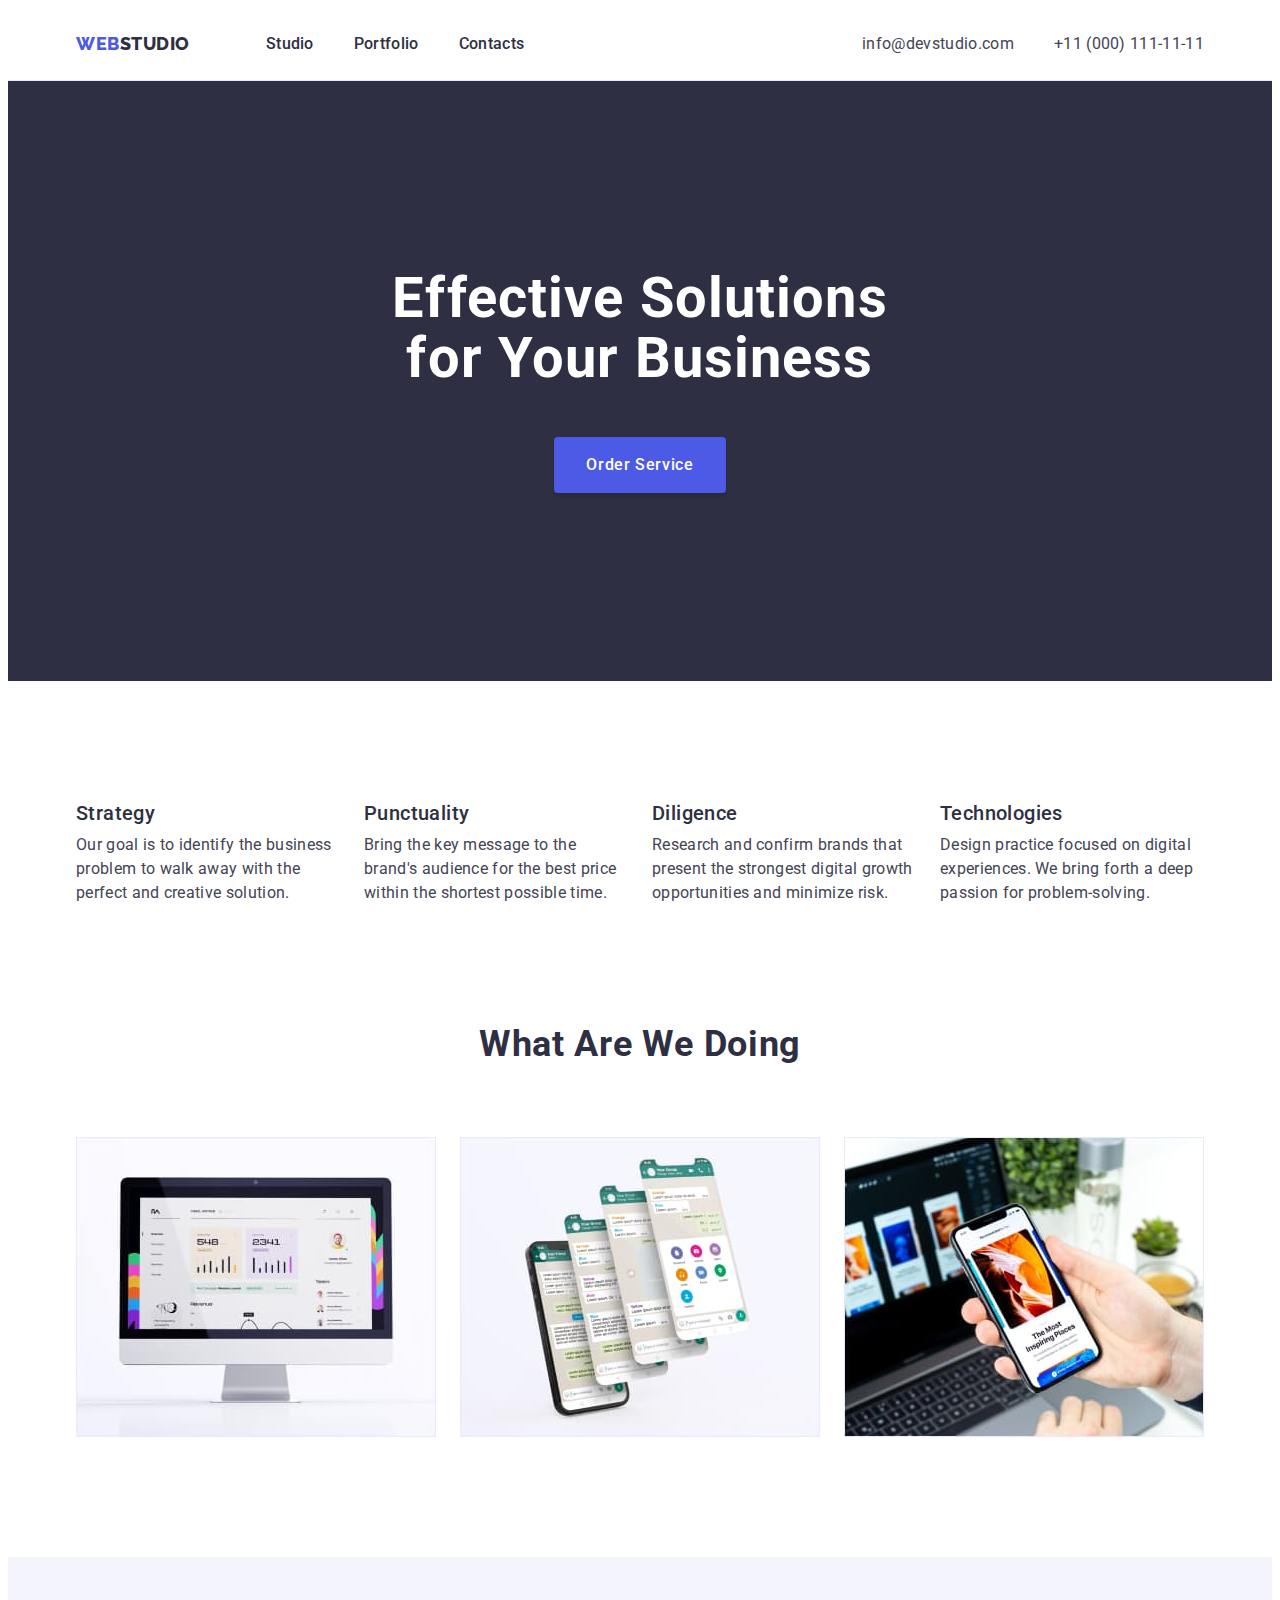
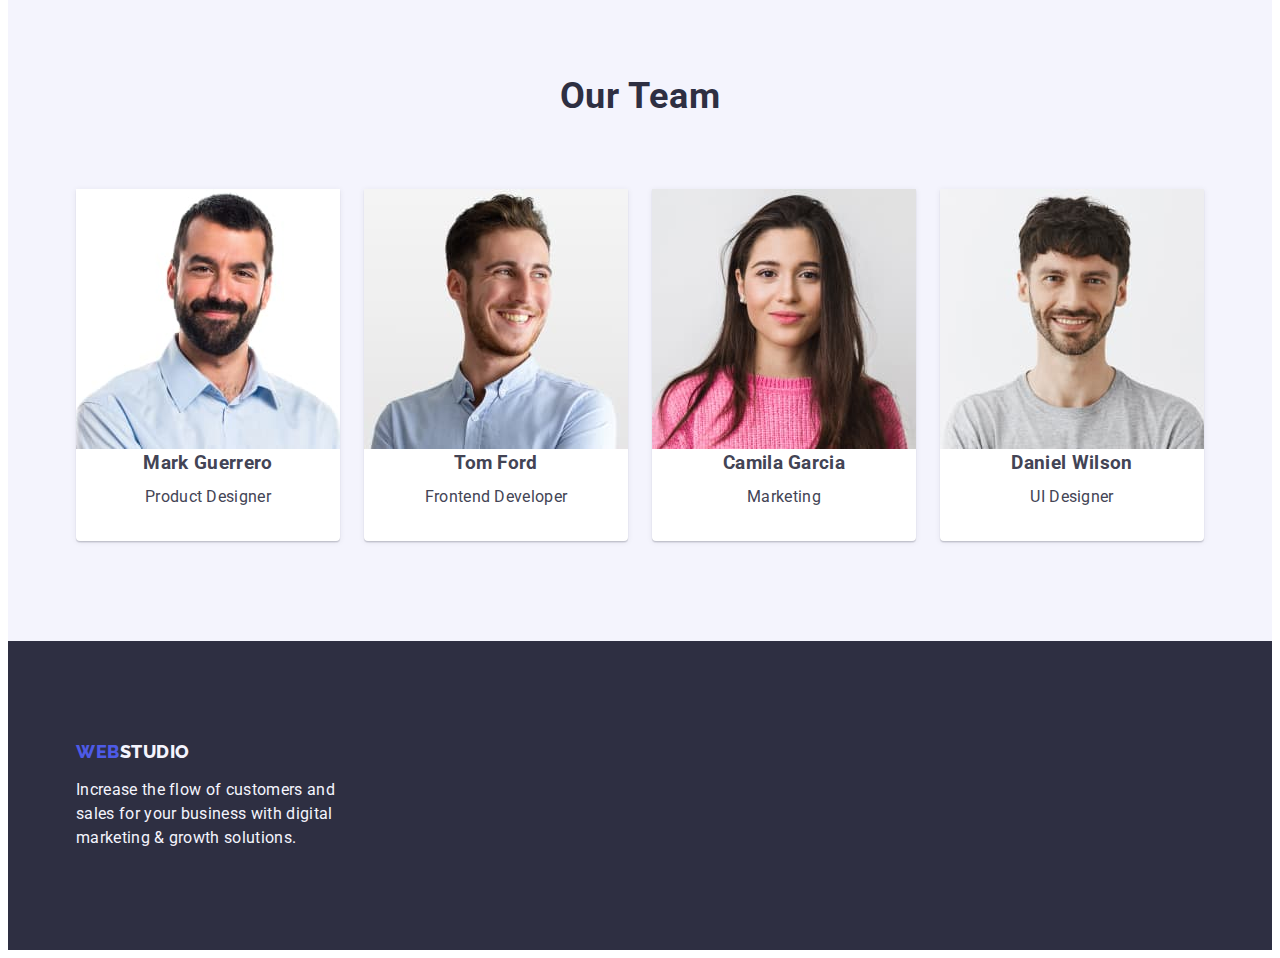
==== commit febde603: "hw 3 changes" ====
--- a/index.html
+++ b/index.html
@@ -149,8 +149,10 @@
                 width="264"
                 height="260"
               />
-              <h3 class="feature-title">Mark Guerrero</h3>
-              <p class="feature-text">Product Designer</p>
+              <div class="team-container">
+                <h3 class="feature-title">Mark Guerrero</h3>
+                <p class="feature-text">Product Designer</p>
+              </div>
             </li>
             <li class="team-card">
               <img
@@ -160,8 +162,10 @@
                 width="264"
                 height="260"
               />
-              <h3 class="feature-title">Tom Ford</h3>
-              <p class="feature-text">Frontend Developer</p>
+              <div class="team-container">
+                <h3 class="feature-title">Tom Ford</h3>
+                <p class="feature-text">Frontend Developer</p>
+              </div>
             </li>
             <li class="team-card">
               <img
@@ -171,8 +175,10 @@
                 width="264"
                 height="260"
               />
-              <h3 class="feature-title">Camila Garcia</h3>
-              <p class="feature-text">Marketing</p>
+              <div class="team-container">
+                <h3 class="feature-title">Camila Garcia</h3>
+                <p class="feature-text">Marketing</p>
+              </div>
             </li>
             <li class="team-card">
               <img
@@ -182,8 +188,10 @@
                 width="264"
                 height="260"
               />
-              <h3 class="feature-title">Daniel Wilson</h3>
-              <p class="feature-text">UI Designer</p>
+              <div class="team-container">
+                <h3 class="feature-title">Daniel Wilson</h3>
+                <p class="feature-text">UI Designer</p>
+              </div>
             </li>
           </ul>
         </div>
--- a/css/styles.css
+++ b/css/styles.css
@@ -80,11 +80,11 @@
   letter-spacing: 0.72px;
   text-transform: capitalize;
   text-align: center;
+  padding-top: 120px;
 }
 
 .feature-title {
-  padding-top: 32px;
-  padding-bottom: 8px;
+  margin-bottom: 8px;
 }
 
 .feature-text {
@@ -96,7 +96,6 @@
 
 .activities .section-title,
 .team .section-title {
-  padding-top: 120px;
   margin-bottom: 72px;
 }
 
@@ -159,13 +158,14 @@
     display: flex;
     justify-content: space-between;
     align-items: center;
-
-    border-bottom: 1px solid var(--frame-color);
 }
 
 .hero {
   background-color: var(--navy-titel-color);
-  padding-bottom: 188px;
+  padding: 188px 0 188px;
+}
+.top-header {
+  border-bottom: 1px solid var(--frame-color);
 }
 
 .hero-titel {
@@ -176,11 +176,10 @@
   line-height: 1.07;
   letter-spacing: 1.12px;
   text-align: center;
-  padding-top: 188px;
   margin-left: auto;
   margin-right: auto;
   margin-bottom: 48px;
-  width: 496px;
+  max-width: 496px;
 }
 .modal-btn {
   color: var(--primary-theme);
@@ -195,6 +194,9 @@
   padding: 16px 32px;
   display: block;
   margin:0 auto;
+  min-width: 169px;
+  height: 56px;
+  border: none;
 }
 
 .modal-btn:hover,
@@ -232,7 +234,7 @@
   overflow: hidden;
 }
 .about {
-   padding-top: 120px;
+  padding-top: 120px;
 }
 
 .about-list {
@@ -264,11 +266,16 @@
   justify-content: space-between;
   text-align: center;
   gap: 24px;
-  margin-bottom: 120px;
+  padding-bottom: 120px;
 }
 /* ==========/ACTIVITIES============= */
 
 /* ==============TEAM================ */
+.container-team {
+  padding-top: 32px;
+  padding-bottom: 32px;
+}
+
 .team {
   background-color: var(--section-theme);
 }
@@ -286,19 +293,21 @@
 .team-list {
   display: flex;
   gap: 24px;
+  text-align: center;
+}
+/* =============/TEAM================ */
+
+/* ==============FILTER============== */
+.filter {
+  padding-top: 96px;
+  padding-bottom: 120px;
+}
+
+.button-list {
+  display: flex;
   justify-content: center;
-  align-items: center;
-  text-align: center;
-}
-/* =============/TEAM================ */
-
-/* ==============FILTER============== */
-.button-list {
-  display:inline-flex;
-  /* align-items: center; */
   gap: 24px;
-  padding-top: 96px;
-  padding-bottom: 72px;
+  margin-bottom: 72px;
 }
 
 .filter-btn {
@@ -314,7 +323,7 @@
   display: block;
   text-align: center;
   margin: 0 auto;
-  border: 1px solid var (--frame-color);
+  border: 1px solid var(--frame-color);
   box-shadow: 0px 2px 2px 0px rgba(0, 0, 0, 0.12),
     0px 2px 1px 0px rgba(0, 0, 0, 0.08), 0px 3px 1px 0px rgba(0, 0, 0, 0.1);
 }
@@ -323,6 +332,7 @@
 .filter-btn:focus {
   background-color: var(--accent-color);
   color: var(--primary-theme);
+  border: 1px solid transparent;
 }
 
 .filter-link .feature-title {
@@ -337,7 +347,7 @@
 }
 
 .container-filter {
-  padding: 0px 16px;
+  padding: 32px 16px;
   border-right: 1px solid var(--frame-color);
   border-left: 1px solid var(--frame-color);
   border-bottom: 1px solid var(--frame-color);
@@ -353,8 +363,7 @@
   background-color: var(--navy-titel-color);
   flex-direction: column;
   display: block; 
-  padding-top: 101px;
-  padding-bottom: 100px;
+  padding: 100px 0 100px;
 }
 
 .footer-text {
@@ -366,6 +375,7 @@
 
 .logo-studio-footer {
   color: var(--section-theme);
-  padding-bottom: 18px;
+  display: inline-block;
+  margin-bottom: 16px;
 }
 /* ============/FOOTER=============== */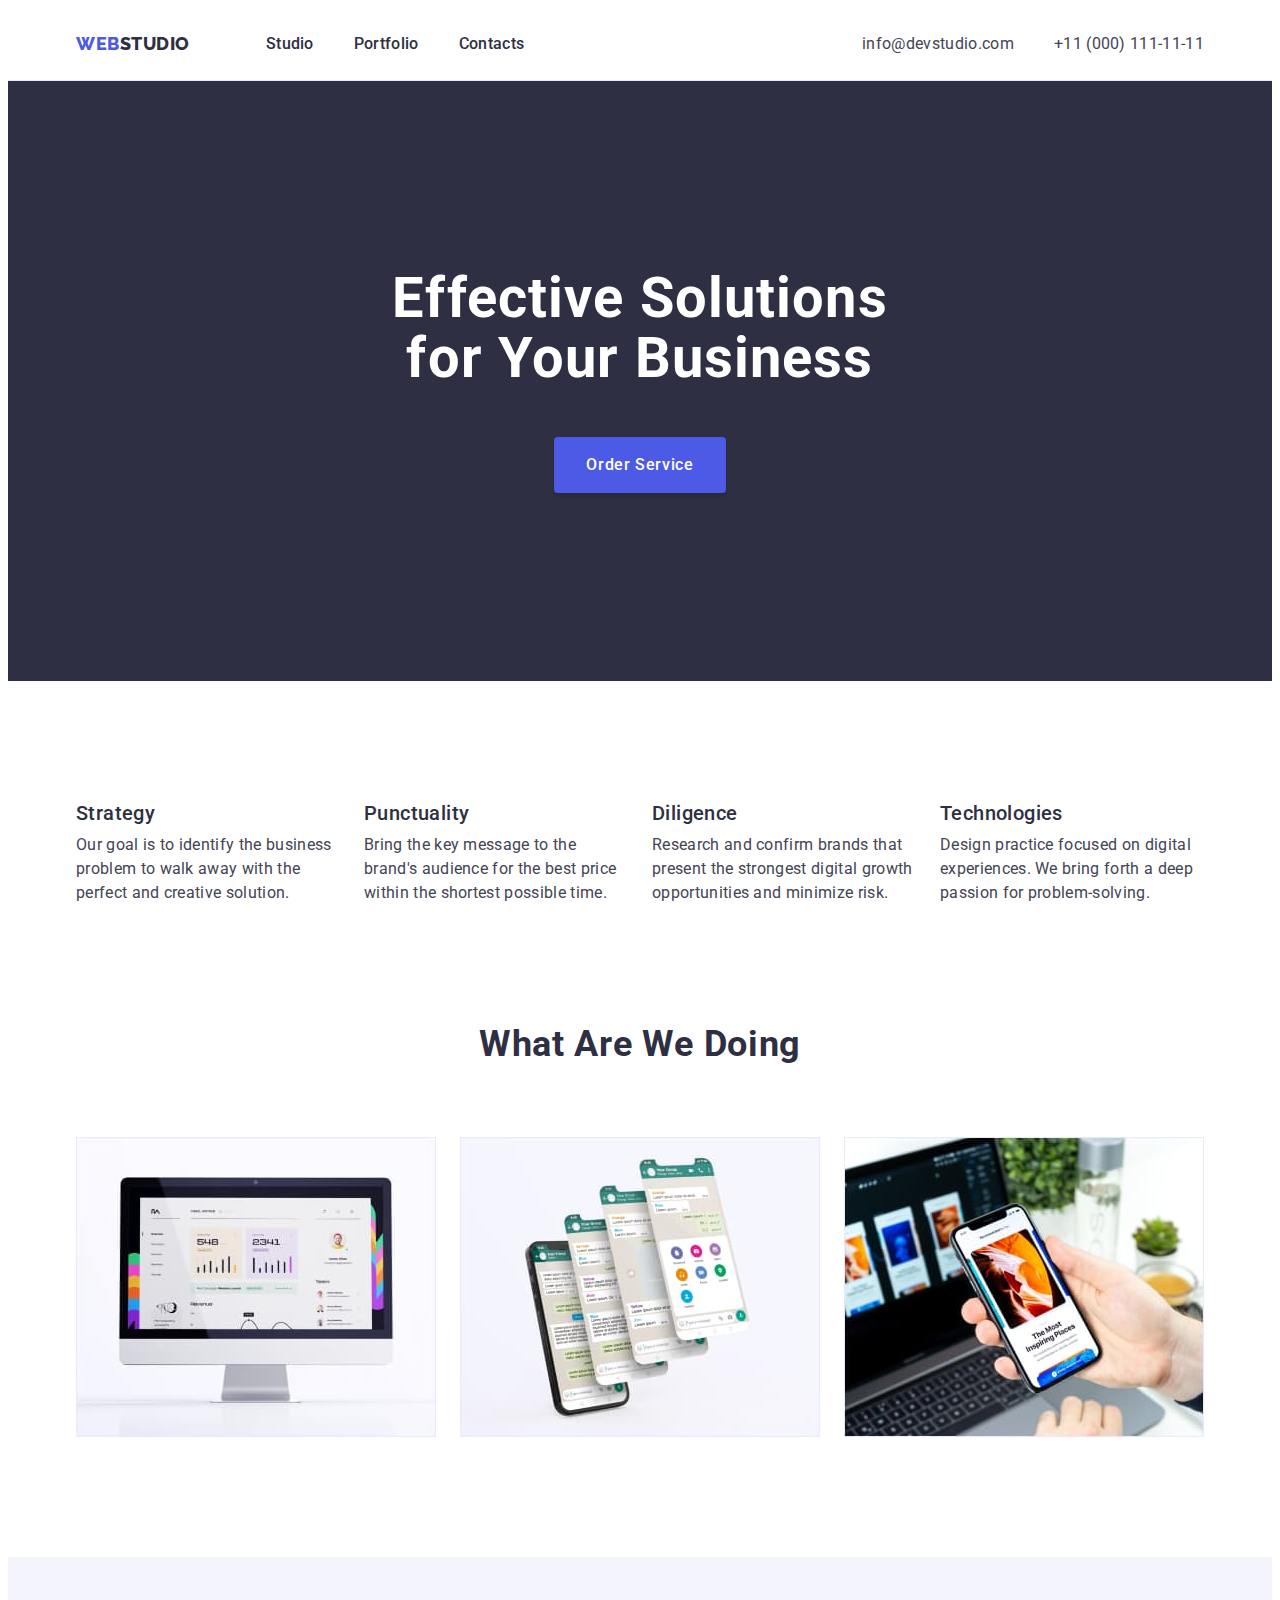
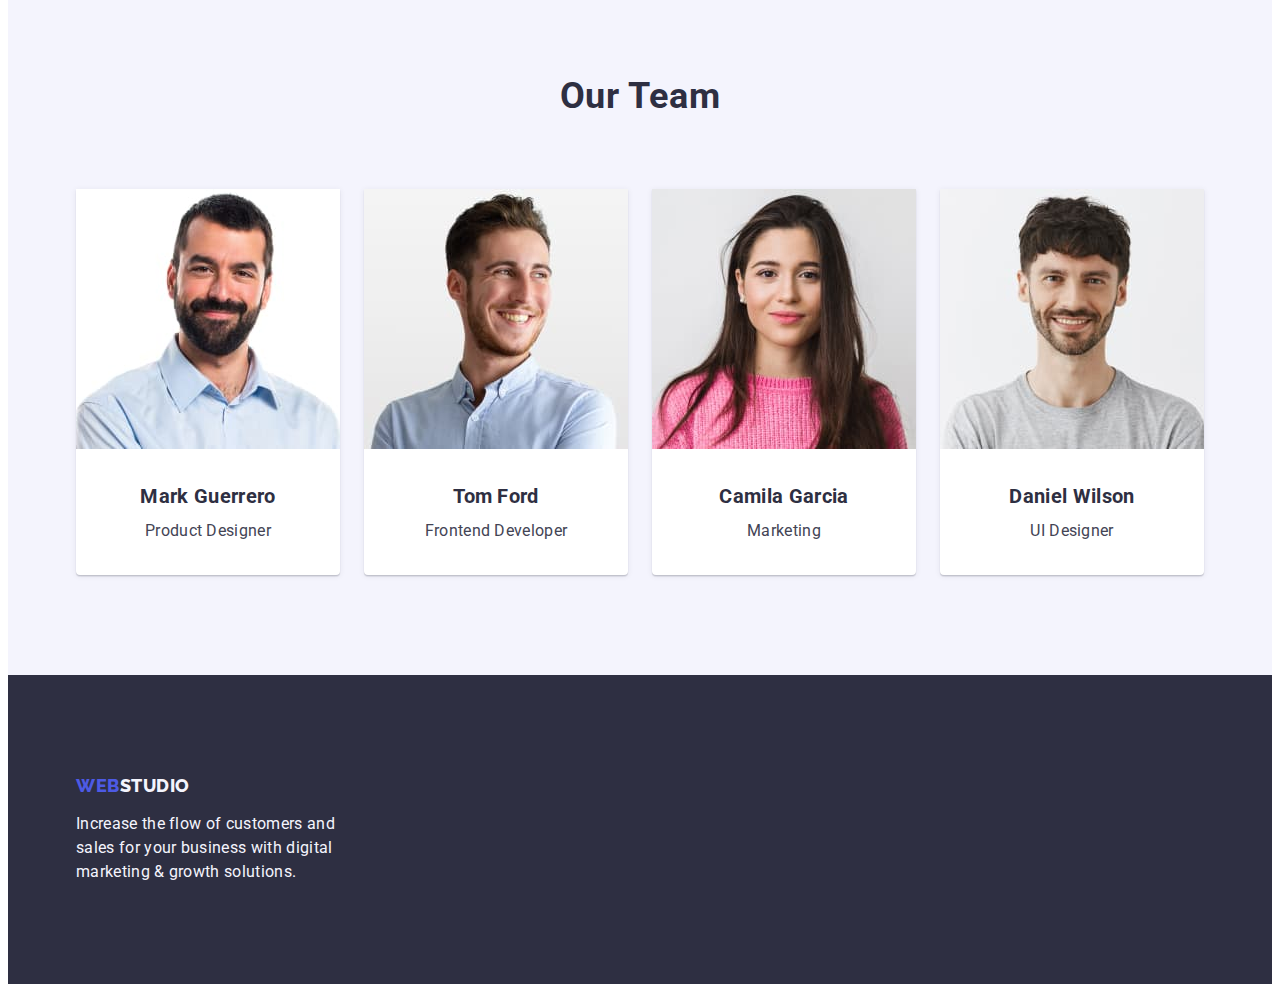
==== commit fec5d414: "hw3 corrected" ====
--- a/index.html
+++ b/index.html
@@ -200,7 +200,7 @@
     <!-- FOOTER -->
     <footer class="footer">
       <div class="container">
-        <a class="logo web-footer link" href="./index.html">
+        <a class="logo logo-footer link" href="./index.html">
           Web
           <span class="logo-studio-footer">Studio</span>
         </a>
--- a/css/styles.css
+++ b/css/styles.css
@@ -49,8 +49,9 @@
 main {
   flex-grow: 1;
 }
-/* =========/NORMOLIZE=========== */
-
+/* ==========/NORMOLIZE============ */
+
+/* =============BASIC============== */
 body {
   background-color: var(--primary-theme);
   color: var(--main-text-color);
@@ -80,10 +81,12 @@
   letter-spacing: 0.72px;
   text-transform: capitalize;
   text-align: center;
-  padding-top: 120px;
 }
 
 .feature-title {
+  color: var(--navy-titel-color);
+
+  font-size: 20px;
   margin-bottom: 8px;
 }
 
@@ -91,13 +94,13 @@
   color: var(--main-text-color);
 
   font-size: 16px;
-  padding-bottom: 32px;
 }
 
 .activities .section-title,
 .team .section-title {
   margin-bottom: 72px;
 }
+/* ============/BASIC============== */
 
 /* =============LOGO=============== */
 .logo {
@@ -235,6 +238,7 @@
 }
 .about {
   padding-top: 120px;
+  padding-bottom: 120px;
 }
 
 .about-list {
@@ -261,23 +265,27 @@
 /* ==============/ABOUT============== */
 
 /* ===========ACTIVITIES============= */
+.activities {
+  padding-bottom: 120px;
+}
 .activities-list {
   display: flex;
   justify-content: space-between;
   text-align: center;
   gap: 24px;
-  padding-bottom: 120px;
 }
 /* ==========/ACTIVITIES============= */
 
 /* ==============TEAM================ */
-.container-team {
+.team-container {
   padding-top: 32px;
   padding-bottom: 32px;
 }
 
 .team {
   background-color: var(--section-theme);
+  padding-top: 120px;
+  padding-bottom: 100px;
 }
 
 .team-card {
@@ -286,7 +294,6 @@
   box-shadow: 0px 2px 1px 0px rgba(46, 47, 66, 0.08),
     0px 1px 1px 0px rgba(46, 47, 66, 0.16),
     0px 1px 6px 0px rgba(46, 47, 66, 0.08);
-  margin-bottom: 100px;
   width: calc((100% - 72px) / 3);
 }
 
@@ -335,13 +342,8 @@
   border: 1px solid transparent;
 }
 
-.filter-link .feature-title {
-  color: var(--navy-titel-color);
-}
-
 .filter-list {
   display: flex;
-  padding-bottom: 120px;
   flex-wrap: wrap;
   gap: 48px 24px;
 }
@@ -361,10 +363,19 @@
 /* =============FOOTER=============== */
 .footer {
   background-color: var(--navy-titel-color);
-  flex-direction: column;
-  display: block; 
+
   padding: 100px 0 100px;
 }
+
+.logo-footer {
+  display: inline-flex;
+  margin-right: 0;
+  margin-bottom: 16px;
+}
+
+.logo-studio-footer {
+  color: var(--section-theme);
+} 
 
 .footer-text {
   color: var(--section-theme);
@@ -372,10 +383,4 @@
   font-size: 16px;
   width: 264px;
 }
-
-.logo-studio-footer {
-  color: var(--section-theme);
-  display: inline-block;
-  margin-bottom: 16px;
-}
 /* ============/FOOTER=============== */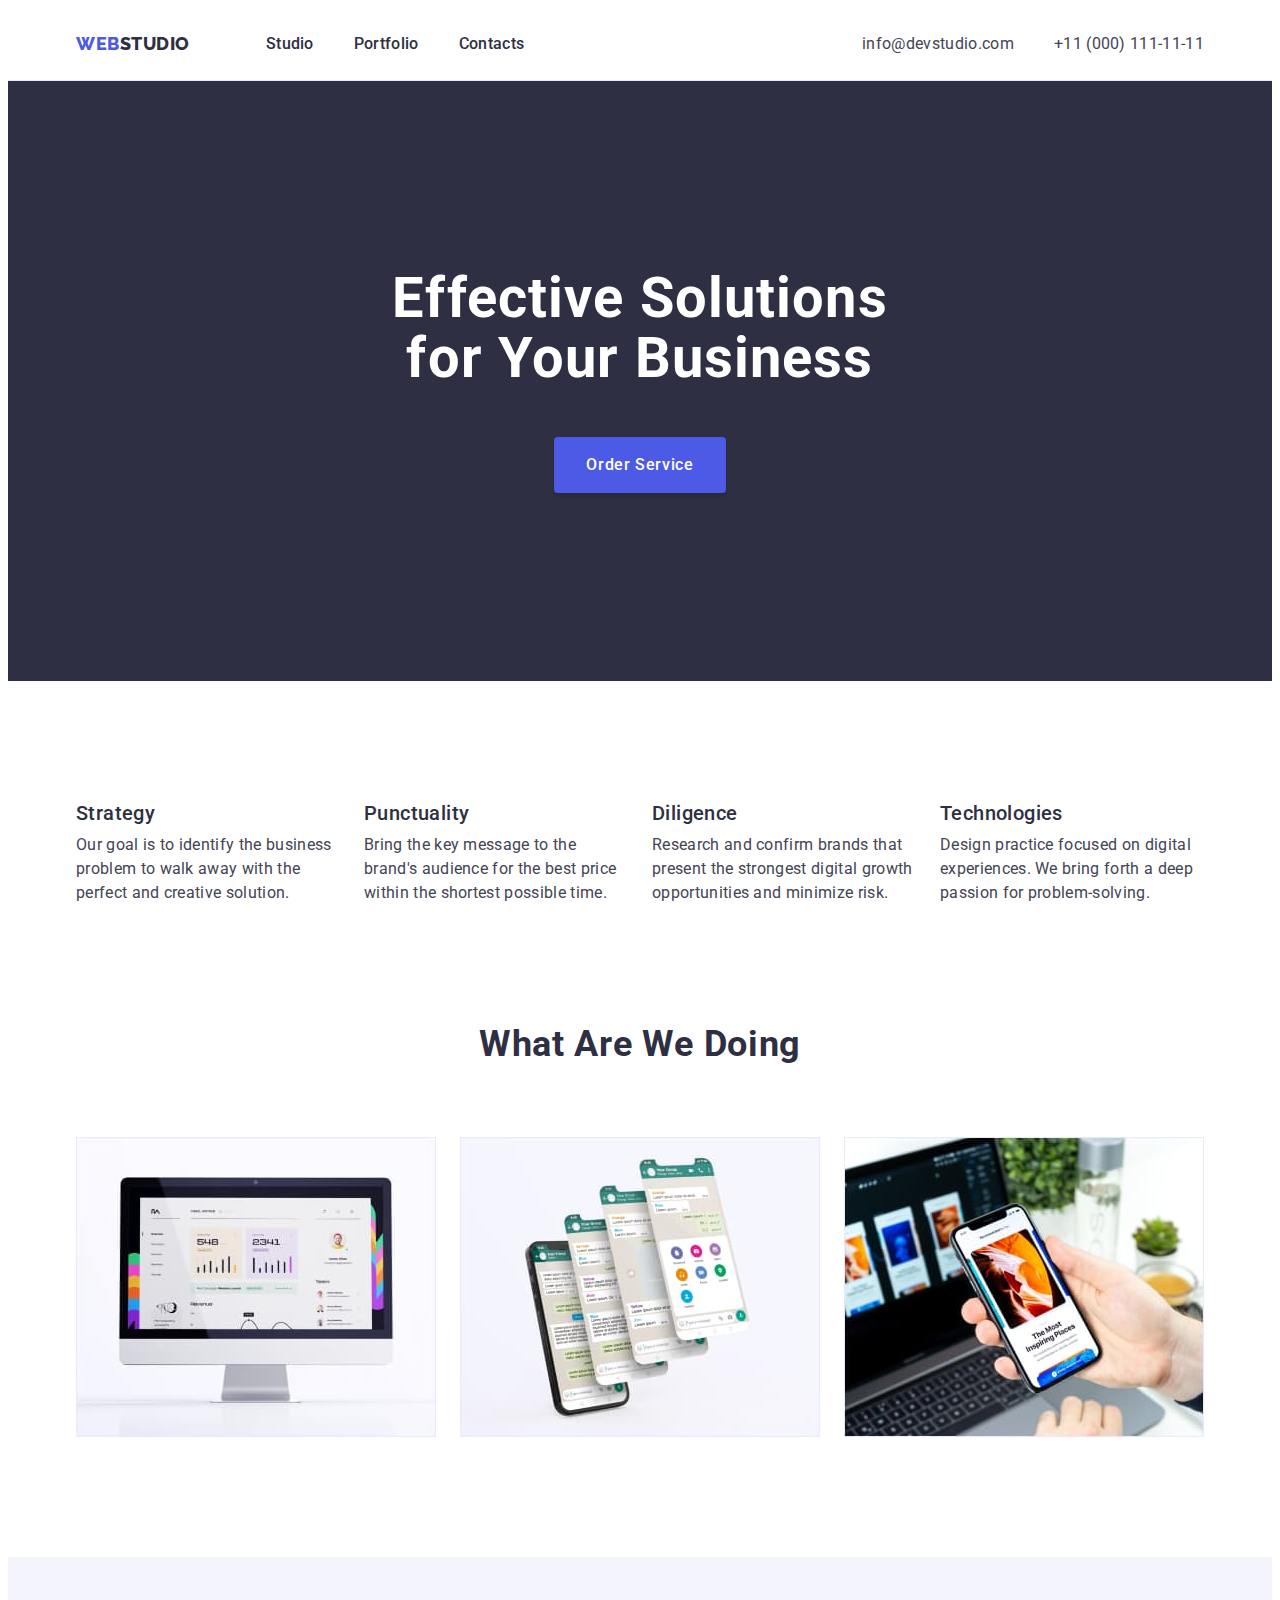
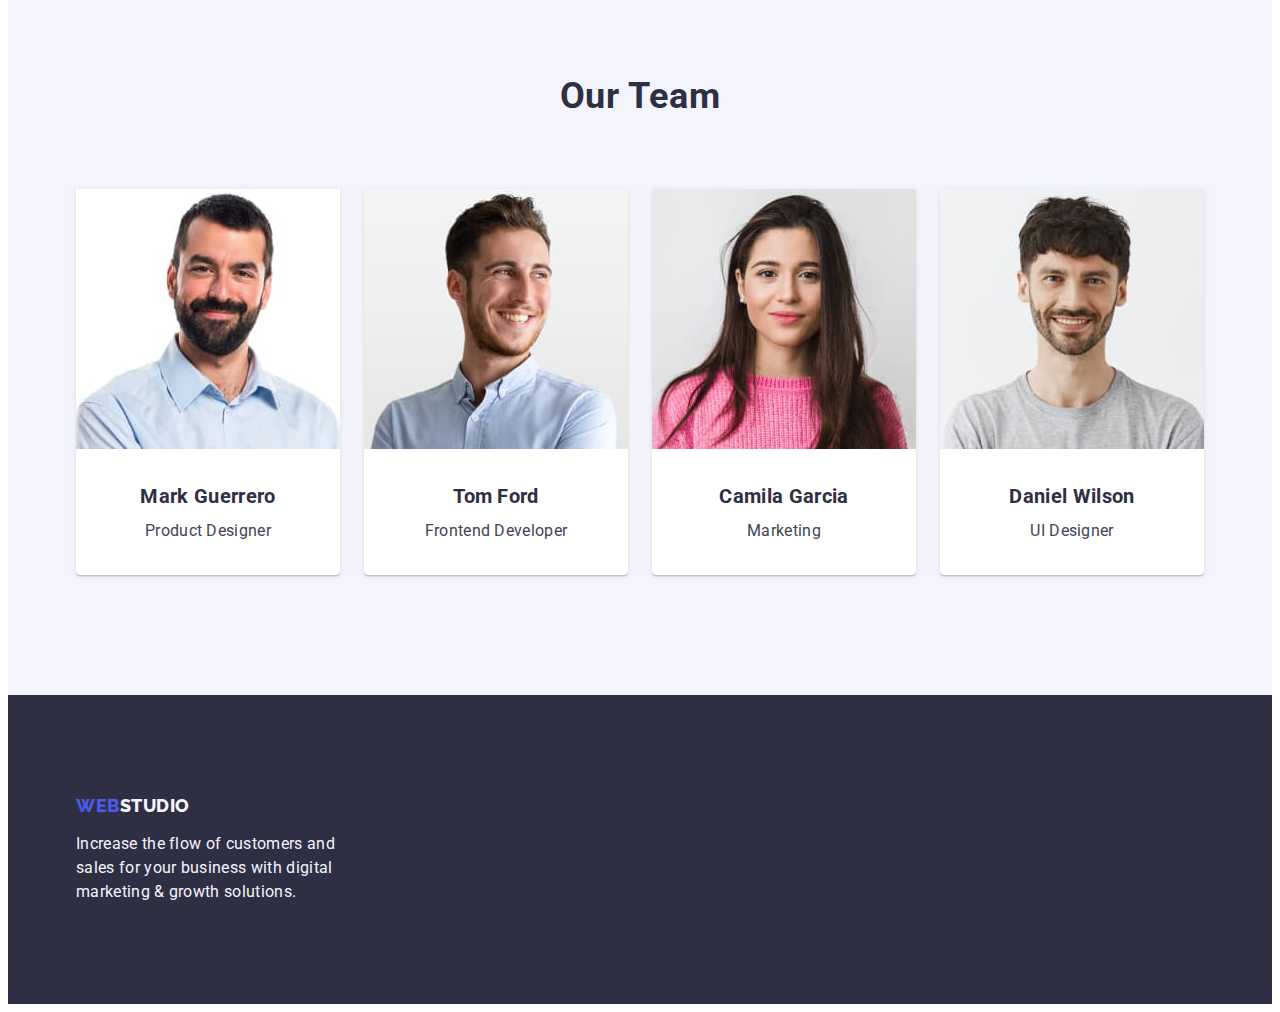
==== commit cb2812a1: "hw3 footer changed" ====
--- a/index.html
+++ b/index.html
@@ -201,8 +201,7 @@
     <footer class="footer">
       <div class="container">
         <a class="logo logo-footer link" href="./index.html">
-          Web
-          <span class="logo-studio-footer">Studio</span>
+          Web<span class="logo-studio-footer">Studio</span>
         </a>
         <p class="footer-text">
           Increase the flow of customers and sales for your business with
--- a/css/styles.css
+++ b/css/styles.css
@@ -285,7 +285,7 @@
 .team {
   background-color: var(--section-theme);
   padding-top: 120px;
-  padding-bottom: 100px;
+  padding-bottom: 120px;
 }
 
 .team-card {
@@ -368,7 +368,7 @@
 }
 
 .logo-footer {
-  display: inline-flex;
+  display: inline-block;
   margin-right: 0;
   margin-bottom: 16px;
 }
